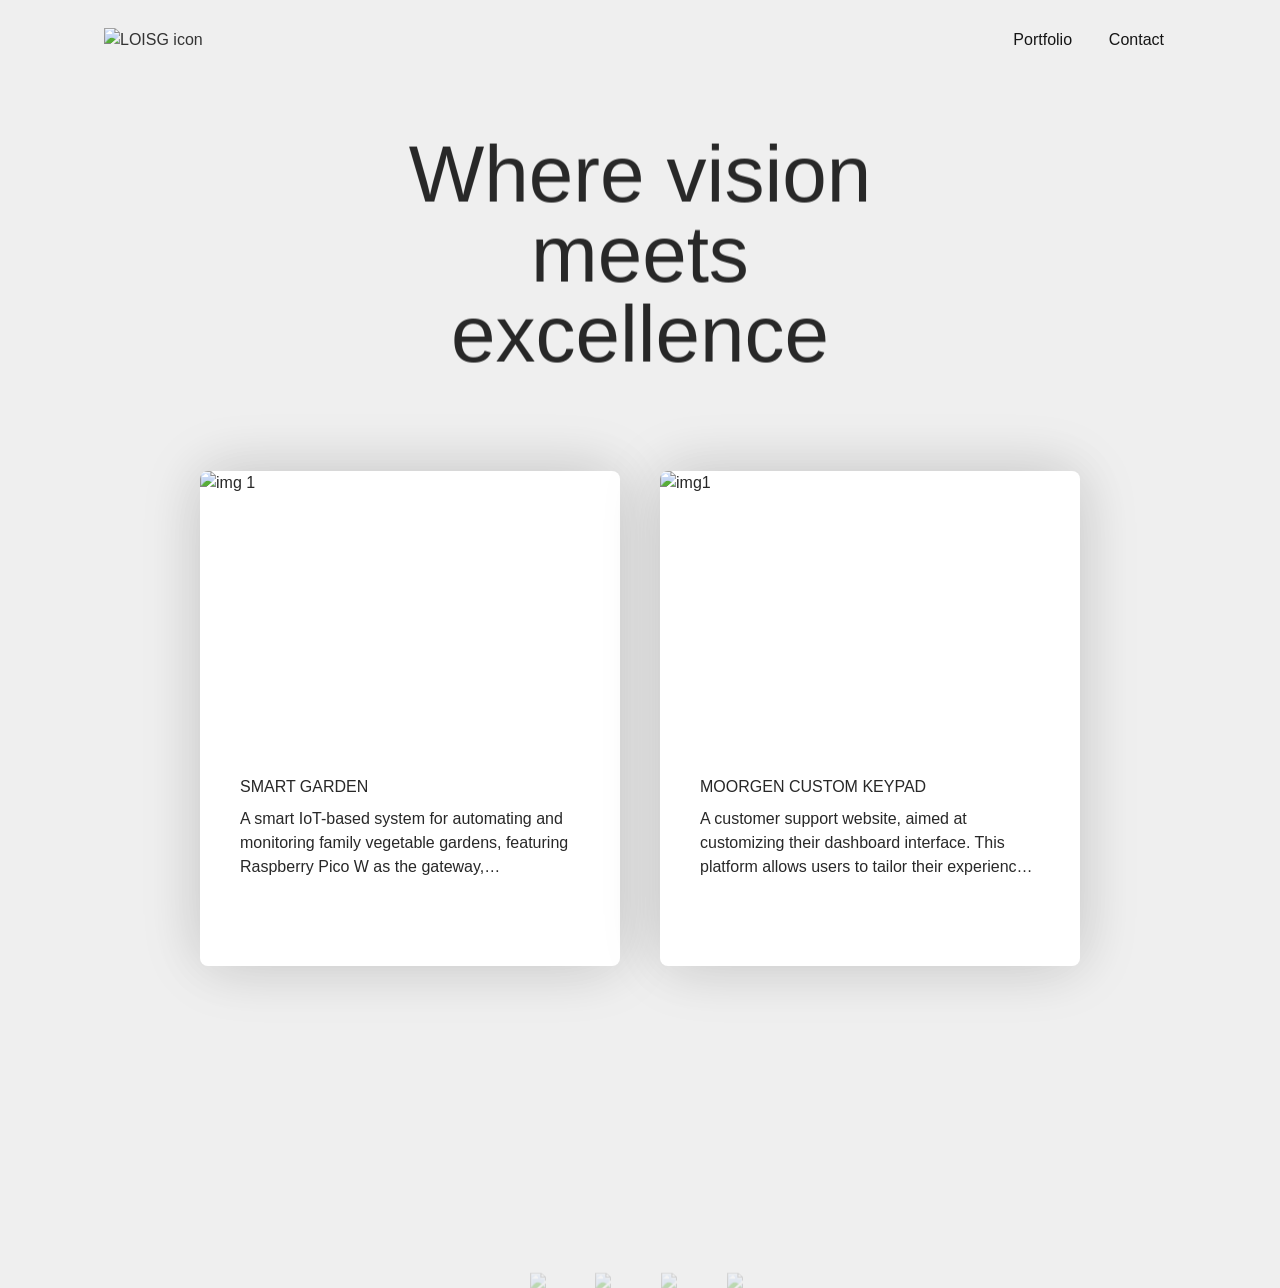
==== portfolio/index.html @ 0ff7c307 "Add files via upload" ====
<!DOCTYPE html>
<html
    data-wf-domain="loisg-passion-site.webflow.io"
    data-wf-page="6790f8ea25bfd6df474d1ed4"
    data-wf-site="6790f8ea25bfd6df474d1e7c"
    data-wf-status="1"
    lang="en"
    data-wf-locale="en"
>
    <head>
        <meta charset="utf-8" />
        <title>LOISG - Personal Portfolio Showcasing Passion for IoT</title>
        <meta
            content="Explore LOISG – a personal portfolio showcasing innovative electronics and technology projects. Discover IoT systems, automated solutions, and creative designs, fueled by passion for engineering and innovation."
            name="description"
        />
        <meta content="LOISG - Personal Portfolio Showcasing Passion for IoT" property="og:title" />
        <meta
            content="Explore LOISG – a personal portfolio showcasing innovative electronics and technology projects. Discover IoT systems, automated solutions, and creative designs, fueled by passion for engineering and innovation."
            property="og:description"
        />
        <meta
            content="https://cdn.prod.website-files.com/6790f8ea25bfd6df474d1e7c/67911009c39aebdae62a42f0_opengraph.jpg"
            property="og:image"
        />
        <meta content="LOISG - Personal Portfolio Showcasing Passion for IoT" property="twitter:title" />
        <meta
            content="Explore LOISG – a personal portfolio showcasing innovative electronics and technology projects. Discover IoT systems, automated solutions, and creative designs, fueled by passion for engineering and innovation."
            property="twitter:description"
        />
        <meta
            content="https://cdn.prod.website-files.com/6790f8ea25bfd6df474d1e7c/67911009c39aebdae62a42f0_opengraph.jpg"
            property="twitter:image"
        />
        <meta property="og:type" content="website" />
        <meta content="summary_large_image" name="twitter:card" />
        <meta content="width=device-width, initial-scale=1" name="viewport" />
        <meta content="Webflow" name="generator" />
        <link
            href="../css/style.css"
            rel="stylesheet"
            type="text/css"
        />
        <script type="text/javascript">
            !(function (o, c) {
                var n = c.documentElement,
                    t = " w-mod-"
                ;(n.className += t + "js"),
                    ("ontouchstart" in o || (o.DocumentTouch && c instanceof DocumentTouch)) &&
                        (n.className += t + "touch")
            })(window, document)
        </script>
        <link
            href="https://cdn.prod.website-files.com/6790f8ea25bfd6df474d1e7c/67911d015299837e9db771ef_Favicon-loisg-small.svg"
            rel="shortcut icon"
            type="image/x-icon"
        />
        <link
            href="https://cdn.prod.website-files.com/6790f8ea25bfd6df474d1e7c/67911cf6c8962456f4c2b087_Favicon-loisg.svg"
            rel="apple-touch-icon"
        />
    </head>
    <body>
        <div
            data-animation="default"
            data-collapse="medium"
            data-duration="400"
            data-easing="ease"
            data-easing2="ease"
            role="banner"
            class="navbar w-nav"
        >
            <div class="container container-large w-container">
                <div class="navbar-component">
                    <a href="../" data-w-id="d2669f7a-eeed-1f12-ffc7-57e119dc9d87" class="brand w-nav-brand"
                        ><img
                            loading="lazy"
                            src="https://cdn.prod.website-files.com/6790f8ea25bfd6df474d1e7c/67911008443bcf5f6f31fd9a_LoiSG.svg"
                            alt="LOISG icon"
                    /></a>
                    <div class="nav-menu-wrap">
                        <div class="right-navbar-content">
                            <a href="./" aria-current="page" class="link-block-navbar w-inline-block w--current"
                                ><div class="text-weight-medium">Portfolio</div></a
                            ><a href="../contact/" class="link-block-navbar w-inline-block"
                                ><div class="text-weight-medium">Contact</div></a
                            >
                        </div>
                        <div>
                            <div class="nav-menu-wrap">
                                <div class="menu-button w-nav-button">
                                    <img
                                        src="https://cdn.prod.website-files.com/6790f8ea25bfd6df474d1e7c/6791169849626940019168e5_menu-icon.svg"
                                        loading="lazy"
                                        alt="menu icon"
                                        class="menu-icon"
                                    />
                                </div>
                            </div>
                            <nav role="navigation" class="nav-menu w-nav-menu">
                                <a href="./" aria-current="page" class="nav-link w-inline-block w--current"
                                    ><div class="text-weight-medium">Portfolio</div></a
                                ><a href="../contact/" class="nav-link w-inline-block"
                                    ><div class="text-weight-medium">Contact</div></a
                                >
                            </nav>
                        </div>
                    </div>
                </div>
            </div>
        </div>
        <section class="hero-section">
            <div class="w-layout-blockcontainer container w-container">
                <div class="hero-works">
                    <div class="works-header"><h1 class="heading-1">Where vision meets excellence</h1></div>
                </div>
            </div>
        </section>
        <section>
            <div class="w-layout-blockcontainer container container-width-75 w-container">
                <div class="works-wrapper">
                    <div class="collection-list-wrapper">
                        <div class="collection-list">
                            <div
                                id="w-node-ef428a4c-283d-4772-73ba-819260d545af-474d1ed4"
                                data-w-id="ef428a4c-283d-4772-73ba-819260d545af"
                                class="works-card box-shadow"
                            >
                                <div class="works-link">
                                    <div class="works-image">
                                        <img
                                            src="https://cdn.prod.website-files.com/6790f8ea25bfd6df474d1e7c/6791edbec05d901840872158_img1.jpg"
                                            loading="lazy"
                                            sizes="(max-width: 479px) 77vw, (max-width: 767px) 65vw, (max-width: 991px) 32vw, 34vw"
                                            srcset="
                                                https://cdn.prod.website-files.com/6790f8ea25bfd6df474d1e7c/6791edbec05d901840872158_img1-p-500.jpg   500w,
                                                https://cdn.prod.website-files.com/6790f8ea25bfd6df474d1e7c/6791edbec05d901840872158_img1-p-800.jpg   800w,
                                                https://cdn.prod.website-files.com/6790f8ea25bfd6df474d1e7c/6791edbec05d901840872158_img1-p-1080.jpg 1080w,
                                                https://cdn.prod.website-files.com/6790f8ea25bfd6df474d1e7c/6791edbec05d901840872158_img1.jpg        1500w
                                            "
                                            alt="img 1"
                                            class="image landscape"
                                        /><a href="./project-1/" class="works-hover-follow w-inline-block"
                                            ><div class="font-move">
                                                <div class="text-weight-medium">View Project</div>
                                            </div></a
                                        >
                                    </div>
                                    <div class="work-content">
                                        <a href="./project-1/" class="text-weight-medium caps">SMART GARDEN</a>
                                        <p class="work-card-paragraph">
                                            A smart IoT-based system for automating and monitoring family vegetable
                                            gardens, featuring Raspberry Pico W as the gateway, STM32F103C8T6 (Blue
                                            Pill) as nodes, Firebase as the Server, and LoRa communication.
                                        </p>
                                    </div>
                                </div>
                            </div>
                            <div
                                id="w-node-_8b58114c-dbd7-c9ff-7e3c-8ead69ff51ed-474d1ed4"
                                data-w-id="8b58114c-dbd7-c9ff-7e3c-8ead69ff51ed"
                                class="works-card box-shadow"
                            >
                                <div class="works-link">
                                    <div class="works-image">
                                        <img
                                            src="https://cdn.prod.website-files.com/6790f8ea25bfd6df474d1e7c/67926400569a4f50128b23b2_img1.jpg"
                                            loading="lazy"
                                            sizes="(max-width: 479px) 77vw, (max-width: 767px) 65vw, (max-width: 991px) 32vw, 34vw"
                                            srcset="
                                                https://cdn.prod.website-files.com/6790f8ea25bfd6df474d1e7c/67926400569a4f50128b23b2_img1-p-500.jpg   500w,
                                                https://cdn.prod.website-files.com/6790f8ea25bfd6df474d1e7c/67926400569a4f50128b23b2_img1-p-800.jpg   800w,
                                                https://cdn.prod.website-files.com/6790f8ea25bfd6df474d1e7c/67926400569a4f50128b23b2_img1-p-1080.jpg 1080w,
                                                https://cdn.prod.website-files.com/6790f8ea25bfd6df474d1e7c/67926400569a4f50128b23b2_img1.jpg        1500w
                                            "
                                            alt="img1"
                                            class="image landscape"
                                        /><a
                                            href="https://moorgen-custom-keypad.netlify.app/"
                                            target="_blank"
                                            class="works-hover-follow w-inline-block"
                                            ><div class="font-move">
                                                <div class="text-weight-medium">View Project</div>
                                            </div></a
                                        >
                                    </div>
                                    <div class="work-content">
                                        <a
                                            href="https://moorgen-custom-keypad.netlify.app/"
                                            target="_blank"
                                            class="text-weight-medium caps"
                                            >Moorgen Custom Keypad</a
                                        >
                                        <p class="work-card-paragraph">
                                            A customer support website, aimed at customizing their dashboard interface.
                                            This platform allows users to tailor their experience to better meet their
                                            individual needs. Easy navigation and user-friendly functionality are top
                                            priorities.
                                        </p>
                                    </div>
                                </div>
                            </div>
                        </div>
                    </div>
                </div>
            </div>
        </section>
        <section class="section-footer">
            <div class="w-layout-blockcontainer container w-container">
                <div class="footer-component">
                    <div data-w-id="42b533e1-5712-434c-746d-53fe71be9b8a" style="opacity: 0" class="footer-heading">
                        <img
                            src="https://cdn.prod.website-files.com/6790f8ea25bfd6df474d1e7c/67911008443bcf5f6f31fd9a_LoiSG.svg"
                            loading="lazy"
                            alt="LOISG icon"
                        />
                    </div>
                    <div class="footer-links-component">
                        <div class="footer-social-wrapper">
                            <a
                                href="https://www.facebook.com/Nguyenthanhloisg/"
                                target="_blank"
                                class="footer-social w-inline-block"
                                ><img
                                    src="https://cdn.prod.website-files.com/6790f8ea25bfd6df474d1e7c/679223565b77d182dee3b9c1_vector1.svg"
                                    loading="lazy"
                                    alt="vector1"
                                    class="icon-links" /></a
                            ><a
                                href="https://www.youtube.com/@Nguyenthanhloisg"
                                target="_blank"
                                class="footer-social w-inline-block"
                                ><img
                                    src="https://cdn.prod.website-files.com/6790f8ea25bfd6df474d1e7c/67922355a29a5d27f6a448c2_vector2.svg"
                                    loading="lazy"
                                    alt="vector2"
                                    class="icon-links" /></a
                            ><a
                                href="https://www.linkedin.com/in/nguyenthanhloisg/"
                                target="_blank"
                                class="footer-social w-inline-block"
                                ><img
                                    src="https://cdn.prod.website-files.com/6790f8ea25bfd6df474d1e7c/67922356d6a744ac090addc0_vector4.svg"
                                    loading="lazy"
                                    alt="vector4"
                                    class="icon-links" /></a
                            ><a
                                href="https://github.com/nguyenthanhloisg"
                                target="_blank"
                                class="footer-social w-inline-block"
                                ><img
                                    src="https://cdn.prod.website-files.com/6790f8ea25bfd6df474d1e7c/67922356080cc864ffed2ece_vector3.svg"
                                    loading="lazy"
                                    alt="vector3"
                                    class="icon-links"
                            /></a>
                        </div>
                    </div>
                </div>
            </div>
        </section>
        <script
            src="../js/jquery.js"
            type="text/javascript"
        ></script>
        <script
            src="../js/loisg.js"
            type="text/javascript"
        ></script>
        <script>
            $(document).ready(function() {$(".w-webflow-badge").removeClass("w-webflow-badge").empty(); });
        </script>
    </body>
</html>
---- css/style.css ----
html {
  -webkit-text-size-adjust: 100%;
  -ms-text-size-adjust: 100%;
  font-family: sans-serif;
}

body {
  margin: 0;
}

article, aside, details, figcaption, figure, footer, header, hgroup, main, menu, nav, section, summary {
  display: block;
}

audio, canvas, progress, video {
  vertical-align: baseline;
  display: inline-block;
}

audio:not([controls]) {
  height: 0;
  display: none;
}

[hidden], template {
  display: none;
}

a {
  background-color: #0000;
}

a:active, a:hover {
  outline: 0;
}

abbr[title] {
  border-bottom: 1px dotted;
}

b, strong {
  font-weight: bold;
}

dfn {
  font-style: italic;
}

h1 {
  margin: .67em 0;
  font-size: 2em;
}

mark {
  color: #000;
  background: #ff0;
}

small {
  font-size: 80%;
}

sub, sup {
  vertical-align: baseline;
  font-size: 75%;
  line-height: 0;
  position: relative;
}

sup {
  top: -.5em;
}

sub {
  bottom: -.25em;
}

img {
  border: 0;
}

svg:not(:root) {
  overflow: hidden;
}

hr {
  box-sizing: content-box;
  height: 0;
}

pre {
  overflow: auto;
}

code, kbd, pre, samp {
  font-family: monospace;
  font-size: 1em;
}

button, input, optgroup, select, textarea {
  color: inherit;
  font: inherit;
  margin: 0;
}

button {
  overflow: visible;
}

button, select {
  text-transform: none;
}

button, html input[type="button"], input[type="reset"] {
  -webkit-appearance: button;
  cursor: pointer;
}

button[disabled], html input[disabled] {
  cursor: default;
}

button::-moz-focus-inner, input::-moz-focus-inner {
  border: 0;
  padding: 0;
}

input {
  line-height: normal;
}

input[type="checkbox"], input[type="radio"] {
  box-sizing: border-box;
  padding: 0;
}

input[type="number"]::-webkit-inner-spin-button, input[type="number"]::-webkit-outer-spin-button {
  height: auto;
}

input[type="search"] {
  -webkit-appearance: none;
}

input[type="search"]::-webkit-search-cancel-button, input[type="search"]::-webkit-search-decoration {
  -webkit-appearance: none;
}

legend {
  border: 0;
  padding: 0;
}

textarea {
  overflow: auto;
}

optgroup {
  font-weight: bold;
}

table {
  border-collapse: collapse;
  border-spacing: 0;
}

td, th {
  padding: 0;
}

@font-face {
  font-family: webflow-icons;
  src: url("[data-uri]") format("truetype");
  font-weight: normal;
  font-style: normal;
}

[class^="w-icon-"], [class*=" w-icon-"] {
  speak: none;
  font-variant: normal;
  text-transform: none;
  -webkit-font-smoothing: antialiased;
  -moz-osx-font-smoothing: grayscale;
  font-style: normal;
  font-weight: normal;
  line-height: 1;
  font-family: webflow-icons !important;
}

.w-icon-slider-right:before {
  content: "î˜€";
}

.w-icon-slider-left:before {
  content: "î˜";
}

.w-icon-nav-menu:before {
  content: "î˜‚";
}

.w-icon-arrow-down:before, .w-icon-dropdown-toggle:before {
  content: "î˜ƒ";
}

.w-icon-file-upload-remove:before {
  content: "î¤€";
}

.w-icon-file-upload-icon:before {
  content: "î¤ƒ";
}

* {
  box-sizing: border-box;
}

html {
  height: 100%;
}

body {
  color: #333;
  background-color: #fff;
  min-height: 100%;
  margin: 0;
  font-family: Arial, sans-serif;
  font-size: 14px;
  line-height: 20px;
}

img {
  vertical-align: middle;
  max-width: 100%;
  display: inline-block;
}

html.w-mod-touch * {
  background-attachment: scroll !important;
}

.w-block {
  display: block;
}

.w-inline-block {
  max-width: 100%;
  display: inline-block;
}

.w-clearfix:before, .w-clearfix:after {
  content: " ";
  grid-area: 1 / 1 / 2 / 2;
  display: table;
}

.w-clearfix:after {
  clear: both;
}

.w-hidden {
  display: none;
}

.w-button {
  color: #fff;
  line-height: inherit;
  cursor: pointer;
  background-color: #3898ec;
  border: 0;
  border-radius: 0;
  padding: 9px 15px;
  text-decoration: none;
  display: inline-block;
}

input.w-button {
  -webkit-appearance: button;
}

html[data-w-dynpage] [data-w-cloak] {
  color: #0000 !important;
}

.w-code-block {
  margin: unset;
}

pre.w-code-block code {
  all: inherit;
}

.w-optimization {
  display: contents;
}

.w-webflow-badge, .w-webflow-badge > img {
  box-sizing: unset;
  width: unset;
  height: unset;
  max-height: unset;
  max-width: unset;
  min-height: unset;
  min-width: unset;
  margin: unset;
  padding: unset;
  float: unset;
  clear: unset;
  border: unset;
  border-radius: unset;
  background: unset;
  background-image: unset;
  background-position: unset;
  background-size: unset;
  background-repeat: unset;
  background-origin: unset;
  background-clip: unset;
  background-attachment: unset;
  background-color: unset;
  box-shadow: unset;
  transform: unset;
  direction: unset;
  font-family: unset;
  font-weight: unset;
  color: unset;
  font-size: unset;
  line-height: unset;
  font-style: unset;
  font-variant: unset;
  text-align: unset;
  letter-spacing: unset;
  -webkit-text-decoration: unset;
  text-decoration: unset;
  text-indent: unset;
  text-transform: unset;
  list-style-type: unset;
  text-shadow: unset;
  vertical-align: unset;
  cursor: unset;
  white-space: unset;
  word-break: unset;
  word-spacing: unset;
  word-wrap: unset;
  transition: unset;
}

.w-webflow-badge {
  white-space: nowrap;
  cursor: pointer;
  box-shadow: 0 0 0 1px #0000001a, 0 1px 3px #0000001a;
  visibility: visible !important;
  opacity: 1 !important;
  z-index: 2147483647 !important;
  color: #aaadb0 !important;
  overflow: unset !important;
  background-color: #fff !important;
  border-radius: 3px !important;
  width: auto !important;
  height: auto !important;
  margin: 0 !important;
  padding: 6px !important;
  font-size: 12px !important;
  line-height: 14px !important;
  text-decoration: none !important;
  display: inline-block !important;
  position: fixed !important;
  inset: auto 12px 12px auto !important;
  transform: none !important;
}

.w-webflow-badge > img {
  position: unset;
  visibility: unset !important;
  opacity: 1 !important;
  vertical-align: middle !important;
  display: inline-block !important;
}

h1, h2, h3, h4, h5, h6 {
  margin-bottom: 10px;
  font-weight: bold;
}

h1 {
  margin-top: 20px;
  font-size: 38px;
  line-height: 44px;
}

h2 {
  margin-top: 20px;
  font-size: 32px;
  line-height: 36px;
}

h3 {
  margin-top: 20px;
  font-size: 24px;
  line-height: 30px;
}

h4 {
  margin-top: 10px;
  font-size: 18px;
  line-height: 24px;
}

h5 {
  margin-top: 10px;
  font-size: 14px;
  line-height: 20px;
}

h6 {
  margin-top: 10px;
  font-size: 12px;
  line-height: 18px;
}

p {
  margin-top: 0;
  margin-bottom: 10px;
}

blockquote {
  border-left: 5px solid #e2e2e2;
  margin: 0 0 10px;
  padding: 10px 20px;
  font-size: 18px;
  line-height: 22px;
}

figure {
  margin: 0 0 10px;
}

figcaption {
  text-align: center;
  margin-top: 5px;
}

ul, ol {
  margin-top: 0;
  margin-bottom: 10px;
  padding-left: 40px;
}

.w-list-unstyled {
  padding-left: 0;
  list-style: none;
}

.w-embed:before, .w-embed:after {
  content: " ";
  grid-area: 1 / 1 / 2 / 2;
  display: table;
}

.w-embed:after {
  clear: both;
}

.w-video {
  width: 100%;
  padding: 0;
  position: relative;
}

.w-video iframe, .w-video object, .w-video embed {
  border: none;
  width: 100%;
  height: 100%;
  position: absolute;
  top: 0;
  left: 0;
}

fieldset {
  border: 0;
  margin: 0;
  padding: 0;
}

button, [type="button"], [type="reset"] {
  cursor: pointer;
  -webkit-appearance: button;
  border: 0;
}

.w-form {
  margin: 0 0 15px;
}

.w-form-done {
  text-align: center;
  background-color: #ddd;
  padding: 20px;
  display: none;
}

.w-form-fail {
  background-color: #ffdede;
  margin-top: 10px;
  padding: 10px;
  display: none;
}

label {
  margin-bottom: 5px;
  font-weight: bold;
  display: block;
}

.w-input, .w-select {
  color: #333;
  vertical-align: middle;
  background-color: #fff;
  border: 1px solid #ccc;
  width: 100%;
  height: 38px;
  margin-bottom: 10px;
  padding: 8px 12px;
  font-size: 14px;
  line-height: 1.42857;
  display: block;
}

.w-input::placeholder, .w-select::placeholder {
  color: #999;
}

.w-input:focus, .w-select:focus {
  border-color: #3898ec;
  outline: 0;
}

.w-input[disabled], .w-select[disabled], .w-input[readonly], .w-select[readonly], fieldset[disabled] .w-input, fieldset[disabled] .w-select {
  cursor: not-allowed;
}

.w-input[disabled]:not(.w-input-disabled), .w-select[disabled]:not(.w-input-disabled), .w-input[readonly], .w-select[readonly], fieldset[disabled]:not(.w-input-disabled) .w-input, fieldset[disabled]:not(.w-input-disabled) .w-select {
  background-color: #eee;
}

textarea.w-input, textarea.w-select {
  height: auto;
}

.w-select {
  background-color: #f3f3f3;
}

.w-select[multiple] {
  height: auto;
}

.w-form-label {
  cursor: pointer;
  margin-bottom: 0;
  font-weight: normal;
  display: inline-block;
}

.w-radio {
  margin-bottom: 5px;
  padding-left: 20px;
  display: block;
}

.w-radio:before, .w-radio:after {
  content: " ";
  grid-area: 1 / 1 / 2 / 2;
  display: table;
}

.w-radio:after {
  clear: both;
}

.w-radio-input {
  float: left;
  margin: 3px 0 0 -20px;
  line-height: normal;
}

.w-file-upload {
  margin-bottom: 10px;
  display: block;
}

.w-file-upload-input {
  opacity: 0;
  z-index: -100;
  width: .1px;
  height: .1px;
  position: absolute;
  overflow: hidden;
}

.w-file-upload-default, .w-file-upload-uploading, .w-file-upload-success {
  color: #333;
  display: inline-block;
}

.w-file-upload-error {
  margin-top: 10px;
  display: block;
}

.w-file-upload-default.w-hidden, .w-file-upload-uploading.w-hidden, .w-file-upload-error.w-hidden, .w-file-upload-success.w-hidden {
  display: none;
}

.w-file-upload-uploading-btn {
  cursor: pointer;
  background-color: #fafafa;
  border: 1px solid #ccc;
  margin: 0;
  padding: 8px 12px;
  font-size: 14px;
  font-weight: normal;
  display: flex;
}

.w-file-upload-file {
  background-color: #fafafa;
  border: 1px solid #ccc;
  flex-grow: 1;
  justify-content: space-between;
  margin: 0;
  padding: 8px 9px 8px 11px;
  display: flex;
}

.w-file-upload-file-name {
  font-size: 14px;
  font-weight: normal;
  display: block;
}

.w-file-remove-link {
  cursor: pointer;
  width: auto;
  height: auto;
  margin-top: 3px;
  margin-left: 10px;
  padding: 3px;
  display: block;
}

.w-icon-file-upload-remove {
  margin: auto;
  font-size: 10px;
}

.w-file-upload-error-msg {
  color: #ea384c;
  padding: 2px 0;
  display: inline-block;
}

.w-file-upload-info {
  padding: 0 12px;
  line-height: 38px;
  display: inline-block;
}

.w-file-upload-label {
  cursor: pointer;
  background-color: #fafafa;
  border: 1px solid #ccc;
  margin: 0;
  padding: 8px 12px;
  font-size: 14px;
  font-weight: normal;
  display: inline-block;
}

.w-icon-file-upload-icon, .w-icon-file-upload-uploading {
  width: 20px;
  margin-right: 8px;
  display: inline-block;
}

.w-icon-file-upload-uploading {
  height: 20px;
}

.w-container {
  max-width: 940px;
  margin-left: auto;
  margin-right: auto;
}

.w-container:before, .w-container:after {
  content: " ";
  grid-area: 1 / 1 / 2 / 2;
  display: table;
}

.w-container:after {
  clear: both;
}

.w-container .w-row {
  margin-left: -10px;
  margin-right: -10px;
}

.w-row:before, .w-row:after {
  content: " ";
  grid-area: 1 / 1 / 2 / 2;
  display: table;
}

.w-row:after {
  clear: both;
}

.w-row .w-row {
  margin-left: 0;
  margin-right: 0;
}

.w-col {
  float: left;
  width: 100%;
  min-height: 1px;
  padding-left: 10px;
  padding-right: 10px;
  position: relative;
}

.w-col .w-col {
  padding-left: 0;
  padding-right: 0;
}

.w-col-1 {
  width: 8.33333%;
}

.w-col-2 {
  width: 16.6667%;
}

.w-col-3 {
  width: 25%;
}

.w-col-4 {
  width: 33.3333%;
}

.w-col-5 {
  width: 41.6667%;
}

.w-col-6 {
  width: 50%;
}

.w-col-7 {
  width: 58.3333%;
}

.w-col-8 {
  width: 66.6667%;
}

.w-col-9 {
  width: 75%;
}

.w-col-10 {
  width: 83.3333%;
}

.w-col-11 {
  width: 91.6667%;
}

.w-col-12 {
  width: 100%;
}

.w-hidden-main {
  display: none !important;
}

@media screen and (max-width: 991px) {
  .w-container {
    max-width: 728px;
  }

  .w-hidden-main {
    display: inherit !important;
  }

  .w-hidden-medium {
    display: none !important;
  }

  .w-col-medium-1 {
    width: 8.33333%;
  }

  .w-col-medium-2 {
    width: 16.6667%;
  }

  .w-col-medium-3 {
    width: 25%;
  }

  .w-col-medium-4 {
    width: 33.3333%;
  }

  .w-col-medium-5 {
    width: 41.6667%;
  }

  .w-col-medium-6 {
    width: 50%;
  }

  .w-col-medium-7 {
    width: 58.3333%;
  }

  .w-col-medium-8 {
    width: 66.6667%;
  }

  .w-col-medium-9 {
    width: 75%;
  }

  .w-col-medium-10 {
    width: 83.3333%;
  }

  .w-col-medium-11 {
    width: 91.6667%;
  }

  .w-col-medium-12 {
    width: 100%;
  }

  .w-col-stack {
    width: 100%;
    left: auto;
    right: auto;
  }
}

@media screen and (max-width: 767px) {
  .w-hidden-main, .w-hidden-medium {
    display: inherit !important;
  }

  .w-hidden-small {
    display: none !important;
  }

  .w-row, .w-container .w-row {
    margin-left: 0;
    margin-right: 0;
  }

  .w-col {
    width: 100%;
    left: auto;
    right: auto;
  }

  .w-col-small-1 {
    width: 8.33333%;
  }

  .w-col-small-2 {
    width: 16.6667%;
  }

  .w-col-small-3 {
    width: 25%;
  }

  .w-col-small-4 {
    width: 33.3333%;
  }

  .w-col-small-5 {
    width: 41.6667%;
  }

  .w-col-small-6 {
    width: 50%;
  }

  .w-col-small-7 {
    width: 58.3333%;
  }

  .w-col-small-8 {
    width: 66.6667%;
  }

  .w-col-small-9 {
    width: 75%;
  }

  .w-col-small-10 {
    width: 83.3333%;
  }

  .w-col-small-11 {
    width: 91.6667%;
  }

  .w-col-small-12 {
    width: 100%;
  }
}

@media screen and (max-width: 479px) {
  .w-container {
    max-width: none;
  }

  .w-hidden-main, .w-hidden-medium, .w-hidden-small {
    display: inherit !important;
  }

  .w-hidden-tiny {
    display: none !important;
  }

  .w-col {
    width: 100%;
  }

  .w-col-tiny-1 {
    width: 8.33333%;
  }

  .w-col-tiny-2 {
    width: 16.6667%;
  }

  .w-col-tiny-3 {
    width: 25%;
  }

  .w-col-tiny-4 {
    width: 33.3333%;
  }

  .w-col-tiny-5 {
    width: 41.6667%;
  }

  .w-col-tiny-6 {
    width: 50%;
  }

  .w-col-tiny-7 {
    width: 58.3333%;
  }

  .w-col-tiny-8 {
    width: 66.6667%;
  }

  .w-col-tiny-9 {
    width: 75%;
  }

  .w-col-tiny-10 {
    width: 83.3333%;
  }

  .w-col-tiny-11 {
    width: 91.6667%;
  }

  .w-col-tiny-12 {
    width: 100%;
  }
}

.w-widget {
  position: relative;
}

.w-widget-map {
  width: 100%;
  height: 400px;
}

.w-widget-map label {
  width: auto;
  display: inline;
}

.w-widget-map img {
  max-width: inherit;
}

.w-widget-map .gm-style-iw {
  text-align: center;
}

.w-widget-map .gm-style-iw > button {
  display: none !important;
}

.w-widget-twitter {
  overflow: hidden;
}

.w-widget-twitter-count-shim {
  vertical-align: top;
  text-align: center;
  background: #fff;
  border: 1px solid #758696;
  border-radius: 3px;
  width: 28px;
  height: 20px;
  display: inline-block;
  position: relative;
}

.w-widget-twitter-count-shim * {
  pointer-events: none;
  -webkit-user-select: none;
  user-select: none;
}

.w-widget-twitter-count-shim .w-widget-twitter-count-inner {
  text-align: center;
  color: #999;
  font-family: serif;
  font-size: 15px;
  line-height: 12px;
  position: relative;
}

.w-widget-twitter-count-shim .w-widget-twitter-count-clear {
  display: block;
  position: relative;
}

.w-widget-twitter-count-shim.w--large {
  width: 36px;
  height: 28px;
}

.w-widget-twitter-count-shim.w--large .w-widget-twitter-count-inner {
  font-size: 18px;
  line-height: 18px;
}

.w-widget-twitter-count-shim:not(.w--vertical) {
  margin-left: 5px;
  margin-right: 8px;
}

.w-widget-twitter-count-shim:not(.w--vertical).w--large {
  margin-left: 6px;
}

.w-widget-twitter-count-shim:not(.w--vertical):before, .w-widget-twitter-count-shim:not(.w--vertical):after {
  content: " ";
  pointer-events: none;
  border: solid #0000;
  width: 0;
  height: 0;
  position: absolute;
  top: 50%;
  left: 0;
}

.w-widget-twitter-count-shim:not(.w--vertical):before {
  border-width: 4px;
  border-color: #75869600 #5d6c7b #75869600 #75869600;
  margin-top: -4px;
  margin-left: -9px;
}

.w-widget-twitter-count-shim:not(.w--vertical).w--large:before {
  border-width: 5px;
  margin-top: -5px;
  margin-left: -10px;
}

.w-widget-twitter-count-shim:not(.w--vertical):after {
  border-width: 4px;
  border-color: #fff0 #fff #fff0 #fff0;
  margin-top: -4px;
  margin-left: -8px;
}

.w-widget-twitter-count-shim:not(.w--vertical).w--large:after {
  border-width: 5px;
  margin-top: -5px;
  margin-left: -9px;
}

.w-widget-twitter-count-shim.w--vertical {
  width: 61px;
  height: 33px;
  margin-bottom: 8px;
}

.w-widget-twitter-count-shim.w--vertical:before, .w-widget-twitter-count-shim.w--vertical:after {
  content: " ";
  pointer-events: none;
  border: solid #0000;
  width: 0;
  height: 0;
  position: absolute;
  top: 100%;
  left: 50%;
}

.w-widget-twitter-count-shim.w--vertical:before {
  border-width: 5px;
  border-color: #5d6c7b #75869600 #75869600;
  margin-left: -5px;
}

.w-widget-twitter-count-shim.w--vertical:after {
  border-width: 4px;
  border-color: #fff #fff0 #fff0;
  margin-left: -4px;
}

.w-widget-twitter-count-shim.w--vertical .w-widget-twitter-count-inner {
  font-size: 18px;
  line-height: 22px;
}

.w-widget-twitter-count-shim.w--vertical.w--large {
  width: 76px;
}

.w-background-video {
  color: #fff;
  height: 500px;
  position: relative;
  overflow: hidden;
}

.w-background-video > video {
  object-fit: cover;
  z-index: -100;
  background-position: 50%;
  background-size: cover;
  width: 100%;
  height: 100%;
  margin: auto;
  position: absolute;
  inset: -100%;
}

.w-background-video > video::-webkit-media-controls-start-playback-button {
  -webkit-appearance: none;
  display: none !important;
}

.w-background-video--control {
  background-color: #0000;
  padding: 0;
  position: absolute;
  bottom: 1em;
  right: 1em;
}

.w-background-video--control > [hidden] {
  display: none !important;
}

.w-slider {
  text-align: center;
  clear: both;
  -webkit-tap-highlight-color: #0000;
  tap-highlight-color: #0000;
  background: #ddd;
  height: 300px;
  position: relative;
}

.w-slider-mask {
  z-index: 1;
  white-space: nowrap;
  height: 100%;
  display: block;
  position: relative;
  left: 0;
  right: 0;
  overflow: hidden;
}

.w-slide {
  vertical-align: top;
  white-space: normal;
  text-align: left;
  width: 100%;
  height: 100%;
  display: inline-block;
  position: relative;
}

.w-slider-nav {
  z-index: 2;
  text-align: center;
  -webkit-tap-highlight-color: #0000;
  tap-highlight-color: #0000;
  height: 40px;
  margin: auto;
  padding-top: 10px;
  position: absolute;
  inset: auto 0 0;
}

.w-slider-nav.w-round > div {
  border-radius: 100%;
}

.w-slider-nav.w-num > div {
  font-size: inherit;
  line-height: inherit;
  width: auto;
  height: auto;
  padding: .2em .5em;
}

.w-slider-nav.w-shadow > div {
  box-shadow: 0 0 3px #3336;
}

.w-slider-nav-invert {
  color: #fff;
}

.w-slider-nav-invert > div {
  background-color: #2226;
}

.w-slider-nav-invert > div.w-active {
  background-color: #222;
}

.w-slider-dot {
  cursor: pointer;
  background-color: #fff6;
  width: 1em;
  height: 1em;
  margin: 0 3px .5em;
  transition: background-color .1s, color .1s;
  display: inline-block;
  position: relative;
}

.w-slider-dot.w-active {
  background-color: #fff;
}

.w-slider-dot:focus {
  outline: none;
  box-shadow: 0 0 0 2px #fff;
}

.w-slider-dot:focus.w-active {
  box-shadow: none;
}

.w-slider-arrow-left, .w-slider-arrow-right {
  cursor: pointer;
  color: #fff;
  -webkit-tap-highlight-color: #0000;
  tap-highlight-color: #0000;
  -webkit-user-select: none;
  user-select: none;
  width: 80px;
  margin: auto;
  font-size: 40px;
  position: absolute;
  inset: 0;
  overflow: hidden;
}

.w-slider-arrow-left [class^="w-icon-"], .w-slider-arrow-right [class^="w-icon-"], .w-slider-arrow-left [class*=" w-icon-"], .w-slider-arrow-right [class*=" w-icon-"] {
  position: absolute;
}

.w-slider-arrow-left:focus, .w-slider-arrow-right:focus {
  outline: 0;
}

.w-slider-arrow-left {
  z-index: 3;
  right: auto;
}

.w-slider-arrow-right {
  z-index: 4;
  left: auto;
}

.w-icon-slider-left, .w-icon-slider-right {
  width: 1em;
  height: 1em;
  margin: auto;
  inset: 0;
}

.w-slider-aria-label {
  clip: rect(0 0 0 0);
  border: 0;
  width: 1px;
  height: 1px;
  margin: -1px;
  padding: 0;
  position: absolute;
  overflow: hidden;
}

.w-slider-force-show {
  display: block !important;
}

.w-dropdown {
  text-align: left;
  z-index: 900;
  margin-left: auto;
  margin-right: auto;
  display: inline-block;
  position: relative;
}

.w-dropdown-btn, .w-dropdown-toggle, .w-dropdown-link {
  vertical-align: top;
  color: #222;
  text-align: left;
  white-space: nowrap;
  margin-left: auto;
  margin-right: auto;
  padding: 20px;
  text-decoration: none;
  position: relative;
}

.w-dropdown-toggle {
  -webkit-user-select: none;
  user-select: none;
  cursor: pointer;
  padding-right: 40px;
  display: inline-block;
}

.w-dropdown-toggle:focus {
  outline: 0;
}

.w-icon-dropdown-toggle {
  width: 1em;
  height: 1em;
  margin: auto 20px auto auto;
  position: absolute;
  top: 0;
  bottom: 0;
  right: 0;
}

.w-dropdown-list {
  background: #ddd;
  min-width: 100%;
  display: none;
  position: absolute;
}

.w-dropdown-list.w--open {
  display: block;
}

.w-dropdown-link {
  color: #222;
  padding: 10px 20px;
  display: block;
}

.w-dropdown-link.w--current {
  color: #0082f3;
}

.w-dropdown-link:focus {
  outline: 0;
}

@media screen and (max-width: 767px) {
  .w-nav-brand {
    padding-left: 10px;
  }
}

.w-lightbox-backdrop {
  cursor: auto;
  letter-spacing: normal;
  text-indent: 0;
  text-shadow: none;
  text-transform: none;
  visibility: visible;
  white-space: normal;
  word-break: normal;
  word-spacing: normal;
  word-wrap: normal;
  color: #fff;
  text-align: center;
  z-index: 2000;
  opacity: 0;
  -webkit-user-select: none;
  -moz-user-select: none;
  -webkit-tap-highlight-color: transparent;
  background: #000000e6;
  outline: 0;
  font-family: Helvetica Neue, Helvetica, Ubuntu, Segoe UI, Verdana, sans-serif;
  font-size: 17px;
  font-style: normal;
  font-weight: 300;
  line-height: 1.2;
  list-style: disc;
  position: fixed;
  inset: 0;
  -webkit-transform: translate(0);
}

.w-lightbox-backdrop, .w-lightbox-container {
  -webkit-overflow-scrolling: touch;
  height: 100%;
  overflow: auto;
}

.w-lightbox-content {
  height: 100vh;
  position: relative;
  overflow: hidden;
}

.w-lightbox-view {
  opacity: 0;
  width: 100vw;
  height: 100vh;
  position: absolute;
}

.w-lightbox-view:before {
  content: "";
  height: 100vh;
}

.w-lightbox-group, .w-lightbox-group .w-lightbox-view, .w-lightbox-group .w-lightbox-view:before {
  height: 86vh;
}

.w-lightbox-frame, .w-lightbox-view:before {
  vertical-align: middle;
  display: inline-block;
}

.w-lightbox-figure {
  margin: 0;
  position: relative;
}

.w-lightbox-group .w-lightbox-figure {
  cursor: pointer;
}

.w-lightbox-img {
  width: auto;
  max-width: none;
  height: auto;
}

.w-lightbox-image {
  float: none;
  max-width: 100vw;
  max-height: 100vh;
  display: block;
}

.w-lightbox-group .w-lightbox-image {
  max-height: 86vh;
}

.w-lightbox-caption {
  text-align: left;
  text-overflow: ellipsis;
  white-space: nowrap;
  background: #0006;
  padding: .5em 1em;
  position: absolute;
  bottom: 0;
  left: 0;
  right: 0;
  overflow: hidden;
}

.w-lightbox-embed {
  width: 100%;
  height: 100%;
  position: absolute;
  inset: 0;
}

.w-lightbox-control {
  cursor: pointer;
  background-position: center;
  background-repeat: no-repeat;
  background-size: 24px;
  width: 4em;
  transition: all .3s;
  position: absolute;
  top: 0;
}

.w-lightbox-left {
  background-image: url("[data-uri]");
  display: none;
  bottom: 0;
  left: 0;
}

.w-lightbox-right {
  background-image: url("[data-uri]");
  display: none;
  bottom: 0;
  right: 0;
}

.w-lightbox-close {
  background-image: url("[data-uri]");
  background-size: 18px;
  height: 2.6em;
  right: 0;
}

.w-lightbox-strip {
  white-space: nowrap;
  padding: 0 1vh;
  line-height: 0;
  position: absolute;
  bottom: 0;
  left: 0;
  right: 0;
  overflow: auto hidden;
}

.w-lightbox-item {
  box-sizing: content-box;
  cursor: pointer;
  width: 10vh;
  padding: 2vh 1vh;
  display: inline-block;
  -webkit-transform: translate3d(0, 0, 0);
}

.w-lightbox-active {
  opacity: .3;
}

.w-lightbox-thumbnail {
  background: #222;
  height: 10vh;
  position: relative;
  overflow: hidden;
}

.w-lightbox-thumbnail-image {
  position: absolute;
  top: 0;
  left: 0;
}

.w-lightbox-thumbnail .w-lightbox-tall {
  width: 100%;
  top: 50%;
  transform: translate(0, -50%);
}

.w-lightbox-thumbnail .w-lightbox-wide {
  height: 100%;
  left: 50%;
  transform: translate(-50%);
}

.w-lightbox-spinner {
  box-sizing: border-box;
  border: 5px solid #0006;
  border-radius: 50%;
  width: 40px;
  height: 40px;
  margin-top: -20px;
  margin-left: -20px;
  animation: .8s linear infinite spin;
  position: absolute;
  top: 50%;
  left: 50%;
}

.w-lightbox-spinner:after {
  content: "";
  border: 3px solid #0000;
  border-bottom-color: #fff;
  border-radius: 50%;
  position: absolute;
  inset: -4px;
}

.w-lightbox-hide {
  display: none;
}

.w-lightbox-noscroll {
  overflow: hidden;
}

@media (min-width: 768px) {
  .w-lightbox-content {
    height: 96vh;
    margin-top: 2vh;
  }

  .w-lightbox-view, .w-lightbox-view:before {
    height: 96vh;
  }

  .w-lightbox-group, .w-lightbox-group .w-lightbox-view, .w-lightbox-group .w-lightbox-view:before {
    height: 84vh;
  }

  .w-lightbox-image {
    max-width: 96vw;
    max-height: 96vh;
  }

  .w-lightbox-group .w-lightbox-image {
    max-width: 82.3vw;
    max-height: 84vh;
  }

  .w-lightbox-left, .w-lightbox-right {
    opacity: .5;
    display: block;
  }

  .w-lightbox-close {
    opacity: .8;
  }

  .w-lightbox-control:hover {
    opacity: 1;
  }
}

.w-lightbox-inactive, .w-lightbox-inactive:hover {
  opacity: 0;
}

.w-richtext:before, .w-richtext:after {
  content: " ";
  grid-area: 1 / 1 / 2 / 2;
  display: table;
}

.w-richtext:after {
  clear: both;
}

.w-richtext[contenteditable="true"]:before, .w-richtext[contenteditable="true"]:after {
  white-space: initial;
}

.w-richtext ol, .w-richtext ul {
  overflow: hidden;
}

.w-richtext .w-richtext-figure-selected.w-richtext-figure-type-video div:after, .w-richtext .w-richtext-figure-selected[data-rt-type="video"] div:after, .w-richtext .w-richtext-figure-selected.w-richtext-figure-type-image div, .w-richtext .w-richtext-figure-selected[data-rt-type="image"] div {
  outline: 2px solid #2895f7;
}

.w-richtext figure.w-richtext-figure-type-video > div:after, .w-richtext figure[data-rt-type="video"] > div:after {
  content: "";
  display: none;
  position: absolute;
  inset: 0;
}

.w-richtext figure {
  max-width: 60%;
  position: relative;
}

.w-richtext figure > div:before {
  cursor: default !important;
}

.w-richtext figure img {
  width: 100%;
}

.w-richtext figure figcaption.w-richtext-figcaption-placeholder {
  opacity: .6;
}

.w-richtext figure div {
  color: #0000;
  font-size: 0;
}

.w-richtext figure.w-richtext-figure-type-image, .w-richtext figure[data-rt-type="image"] {
  display: table;
}

.w-richtext figure.w-richtext-figure-type-image > div, .w-richtext figure[data-rt-type="image"] > div {
  display: inline-block;
}

.w-richtext figure.w-richtext-figure-type-image > figcaption, .w-richtext figure[data-rt-type="image"] > figcaption {
  caption-side: bottom;
  display: table-caption;
}

.w-richtext figure.w-richtext-figure-type-video, .w-richtext figure[data-rt-type="video"] {
  width: 60%;
  height: 0;
}

.w-richtext figure.w-richtext-figure-type-video iframe, .w-richtext figure[data-rt-type="video"] iframe {
  width: 100%;
  height: 100%;
  position: absolute;
  top: 0;
  left: 0;
}

.w-richtext figure.w-richtext-figure-type-video > div, .w-richtext figure[data-rt-type="video"] > div {
  width: 100%;
}

.w-richtext figure.w-richtext-align-center {
  clear: both;
  margin-left: auto;
  margin-right: auto;
}

.w-richtext figure.w-richtext-align-center.w-richtext-figure-type-image > div, .w-richtext figure.w-richtext-align-center[data-rt-type="image"] > div {
  max-width: 100%;
}

.w-richtext figure.w-richtext-align-normal {
  clear: both;
}

.w-richtext figure.w-richtext-align-fullwidth {
  text-align: center;
  clear: both;
  width: 100%;
  max-width: 100%;
  margin-left: auto;
  margin-right: auto;
  display: block;
}

.w-richtext figure.w-richtext-align-fullwidth > div {
  padding-bottom: inherit;
  display: inline-block;
}

.w-richtext figure.w-richtext-align-fullwidth > figcaption {
  display: block;
}

.w-richtext figure.w-richtext-align-floatleft {
  float: left;
  clear: none;
  margin-right: 15px;
}

.w-richtext figure.w-richtext-align-floatright {
  float: right;
  clear: none;
  margin-left: 15px;
}

.w-nav {
  z-index: 1000;
  background: #ddd;
  position: relative;
}

.w-nav:before, .w-nav:after {
  content: " ";
  grid-area: 1 / 1 / 2 / 2;
  display: table;
}

.w-nav:after {
  clear: both;
}

.w-nav-brand {
  float: left;
  color: #333;
  text-decoration: none;
  position: relative;
}

.w-nav-link {
  vertical-align: top;
  color: #222;
  text-align: left;
  margin-left: auto;
  margin-right: auto;
  padding: 20px;
  text-decoration: none;
  display: inline-block;
  position: relative;
}

.w-nav-link.w--current {
  color: #0082f3;
}

.w-nav-menu {
  float: right;
  position: relative;
}

[data-nav-menu-open] {
  text-align: center;
  background: #c8c8c8;
  min-width: 200px;
  position: absolute;
  top: 100%;
  left: 0;
  right: 0;
  overflow: visible;
  display: block !important;
}

.w--nav-link-open {
  display: block;
  position: relative;
}

.w-nav-overlay {
  width: 100%;
  display: none;
  position: absolute;
  top: 100%;
  left: 0;
  right: 0;
  overflow: hidden;
}

.w-nav-overlay [data-nav-menu-open] {
  top: 0;
}

.w-nav[data-animation="over-left"] .w-nav-overlay {
  width: auto;
}

.w-nav[data-animation="over-left"] .w-nav-overlay, .w-nav[data-animation="over-left"] [data-nav-menu-open] {
  z-index: 1;
  top: 0;
  right: auto;
}

.w-nav[data-animation="over-right"] .w-nav-overlay {
  width: auto;
}

.w-nav[data-animation="over-right"] .w-nav-overlay, .w-nav[data-animation="over-right"] [data-nav-menu-open] {
  z-index: 1;
  top: 0;
  left: auto;
}

.w-nav-button {
  float: right;
  cursor: pointer;
  -webkit-tap-highlight-color: #0000;
  tap-highlight-color: #0000;
  -webkit-user-select: none;
  user-select: none;
  padding: 18px;
  /* font-size: 24px; */
  display: none;
  position: relative;
}

.w-nav-button:focus {
  outline: 0;
}

.w-nav-button.w--open {
  color: #fff;
  background-color: #c8c8c8;
}

.w-nav[data-collapse="all"] .w-nav-menu {
  display: none;
}

.w-nav[data-collapse="all"] .w-nav-button, .w--nav-dropdown-open, .w--nav-dropdown-toggle-open {
  display: block;
}

.w--nav-dropdown-list-open {
  position: static;
}

@media screen and (max-width: 991px) {
  .w-nav[data-collapse="medium"] .w-nav-menu {
    display: none;
  }

  .w-nav[data-collapse="medium"] .w-nav-button {
    display: block;
  }
}

@media screen and (max-width: 767px) {
  .w-nav[data-collapse="small"] .w-nav-menu {
    display: none;
  }

  .w-nav[data-collapse="small"] .w-nav-button {
    display: block;
  }

  .w-nav-brand {
    padding-left: 10px;
  }
}

@media screen and (max-width: 479px) {
  .w-nav[data-collapse="tiny"] .w-nav-menu {
    display: none;
  }

  .w-nav[data-collapse="tiny"] .w-nav-button {
    display: block;
  }
}

.w-tabs {
  position: relative;
}

.w-tabs:before, .w-tabs:after {
  content: " ";
  grid-area: 1 / 1 / 2 / 2;
  display: table;
}

.w-tabs:after {
  clear: both;
}

.w-tab-menu {
  position: relative;
}

.w-tab-link {
  vertical-align: top;
  text-align: left;
  cursor: pointer;
  color: #222;
  background-color: #ddd;
  padding: 9px 30px;
  text-decoration: none;
  display: inline-block;
  position: relative;
}

.w-tab-link.w--current {
  background-color: #c8c8c8;
}

.w-tab-link:focus {
  outline: 0;
}

.w-tab-content {
  display: block;
  position: relative;
  overflow: hidden;
}

.w-tab-pane {
  display: none;
  position: relative;
}

.w--tab-active {
  display: block;
}

@media screen and (max-width: 479px) {
  .w-tab-link {
    display: block;
  }
}

.w-ix-emptyfix:after {
  content: "";
}

@keyframes spin {
  0% {
    transform: rotate(0);
  }

  100% {
    transform: rotate(360deg);
  }
}

.w-dyn-empty {
  background-color: #ddd;
  padding: 10px;
}

.w-dyn-hide, .w-dyn-bind-empty, .w-condition-invisible {
  display: none !important;
}

.wf-layout-layout {
  display: grid;
}

.w-code-component > * {
  width: 100%;
  height: 100%;
  position: absolute;
  top: 0;
  left: 0;
}

:root {
  --color--background: #efefef;
  --font--satoshi: Satoshi, sans-serif;
  --color--font: #282828;
  --text-size--regular: 1rem;
  --heading--h1: 5rem;
  --heading--h2: 3.5rem;
  --heading--h3: 1.5rem;
  --heading--h4: 1.375rem;
  --heading--h5: 1.25rem;
  --heading--h6: 1.125rem;
  --text-size--medium: 1.125rem;
  --text-size--display: 7rem;
  --color--button: #282828;
  --color--primary: #516cf7;
  --text-size--small: .875rem;
  --color--card: white;
  --text-size--large: 1.5rem;
  --text-size--huge: 3.5rem;
  --font--satoshi-variable: Arial, "Helvetica Neue", Helvetica, sans-serif;
  --border--radius: .2rem;
}

.w-layout-blockcontainer {
  max-width: 940px;
  margin-left: auto;
  margin-right: auto;
  display: block;
}

@media screen and (max-width: 991px) {
  .w-layout-blockcontainer {
    max-width: 728px;
  }
}

@media screen and (max-width: 767px) {
  .w-layout-blockcontainer {
    max-width: none;
  }
}

body {
  background-color: var(--color--background);
  font-family: var(--font--satoshi);
  color: var(--color--font);
  font-size: var(--text-size--regular);
  cursor: default;
  line-height: 1.5;
  text-decoration: none;
}

h1 {
  font-size: var(--heading--h1);
  margin-top: 0;
  margin-bottom: 0;
  font-weight: 400;
  line-height: 1;
}

h2 {
  font-size: var(--heading--h2);
  margin-top: 0;
  margin-bottom: 0;
  font-weight: 400;
  line-height: 1.3;
}

h3 {
  font-size: var(--heading--h3);
  margin-top: 0;
  margin-bottom: 0;
  font-weight: 400;
  line-height: 1.5;
}

h4 {
  font-size: var(--heading--h4);
  margin-top: 0;
  margin-bottom: 0;
  font-weight: 400;
  line-height: 1.5;
}

h5 {
  font-size: var(--heading--h5);
  margin-top: 0;
  margin-bottom: 0;
  font-weight: 400;
  line-height: 1.5;
}

h6 {
  font-size: var(--heading--h6);
  margin-top: 0;
  margin-bottom: 0;
  font-weight: 400;
  line-height: 1.5;
}

p {
  font-size: var(--text-size--regular);
  margin-bottom: 0;
}

a {
  color: var(--color--font);
  font-size: var(--text-size--regular);
  text-decoration: none;
}

ul {
  margin-top: 0;
  margin-bottom: 10px;
  padding-left: 40px;
}

li {
  font-size: var(--text-size--regular);
  font-weight: 400;
}

img {
  object-fit: cover;
  max-width: 100%;
  display: inline-block;
}

blockquote {
  font-size: var(--text-size--medium);
  border-left: 5px solid #e2e2e2;
  margin-bottom: 0;
  padding: 10px 20px;
  line-height: 1.1;
}

.container {
  width: 100%;
  max-width: 110rem;
  margin-left: auto;
  margin-right: auto;
  padding-left: 2.5rem;
  padding-right: 2.5rem;
}

.container.container-small {
  max-width: 80rem;
}

.container.container-large {
  width: 90vw;
  max-width: none;
}

.container.container-width-75 {
  width: 75%;
}

.container.container-width-60 {
  width: 60%;
}

.heading-1 {
  font-size: var(--heading--h1);
  font-weight: 400;
  line-height: 1;
}

.rich-text p {
  font-size: var(--text-size--regular);
  margin-bottom: 0;
}

.rich-text h1, .rich-text h2 {
  margin-top: 0;
  margin-bottom: 1rem;
  font-weight: 500;
}

.rich-text li {
  font-size: var(--text-size--regular);
}

.rich-text h3 {
  font-size: var(--heading--h3);
  margin-bottom: 1rem;
  font-weight: 500;
}

.rich-text h4, .rich-text h5 {
  margin-bottom: 1rem;
  font-weight: 500;
}

.rich-text blockquote {
  margin-bottom: 1rem;
}

.rich-text h6 {
  margin-bottom: 1rem;
  font-weight: 500;
}

.rich-text.rich-text-size {
  text-align: center;
  max-width: 60ch;
}

.text-weight-medium {
  font-weight: 500;
}

.text-size-medium {
  font-size: var(--text-size--medium);
  line-height: 1.1;
}

.text-size-display {
  font-size: var(--text-size--display);
  font-weight: 300;
  line-height: 1;
}

.button-primary {
  grid-row-gap: .25rem;
  background-color: var(--color--button);
  color: var(--color--background);
  font-size: var(--text-size--medium);
  text-transform: uppercase;
  cursor: pointer;
  border-radius: .2rem;
  flex-direction: column;
  padding: .8rem 2.5rem;
  text-decoration: none;
  transition: all .3s cubic-bezier(.455, .03, .515, .955);
  display: flex;
  position: relative;
  overflow: hidden;
}

.button-primary:hover {
  background-color: var(--color--primary);
}

.text-size-small {
  font-size: var(--text-size--small);
  line-height: 1.5;
}

.heading-2 {
  font-size: var(--heading--h2);
  font-weight: 500;
  line-height: 1;
}

.heading-2.heading2-margin-bottom {
  margin-bottom: 2.5rem;
}

.hero-wrapper {
  flex-flow: column;
  justify-content: space-between;
  align-items: center;
  width: 100%;
  height: 100vh;
  padding-top: 15vh;
  padding-bottom: 4rem;
  display: flex;
  position: relative;
}

.hero-header {
  z-index: 3;
  grid-column-gap: 1rem;
  grid-row-gap: 1rem;
  text-align: center;
  flex-flow: column;
  align-items: center;
  display: flex;
  position: relative;
}

.tag-wrapper {
  grid-column-gap: .6875rem;
  grid-row-gap: .6875rem;
  justify-content: center;
  align-items: center;
  display: flex;
}

.elipse {
  background-color: var(--color--primary);
  border-radius: 50%;
  width: .4rem;
  height: .4rem;
}

.caps {
  text-transform: uppercase;
}

.heading {
  max-width: 80ch;
}

.heading.smaller {
  max-width: 60ch;
}

.hero-component {
  flex-flow: column;
  align-items: center;
  width: 100%;
  display: flex;
}

.hero-big-text {
  white-space: nowrap;
  align-items: center;
  width: 100%;
  display: flex;
  overflow: hidden;
}

.hero-content {
  justify-content: space-between;
  width: 100%;
  padding-left: 4rem;
  padding-right: 4rem;
  display: flex;
}

.hero-left-content {
  text-align: left;
  max-width: 30ch;
}

.big-elipse {
  background-color: var(--color--primary);
  border-radius: 50%;
  width: 1rem;
  height: 1rem;
}

.hero-marquee {
  grid-column-gap: 4rem;
  grid-row-gap: 4rem;
  align-items: center;
  padding-right: 4rem;
  display: flex;
}

.button-line-wrap {
  background-color: #1515151a;
  flex-direction: column;
  align-items: flex-start;
  width: 100%;
  height: 1px;
  margin-top: 3px;
  display: flex;
}

.button-line-animation {
  background-color: #151515;
  width: 0%;
  height: 1px;
}

.hero-grid {
  z-index: 0;
  pointer-events: none;
  width: 74vw;
  max-width: 80rem;
  margin-top: -4vw;
  position: absolute;
}

.hero-interaction-wrapper {
  z-index: 2;
  pointer-events: none;
  cursor: none;
  justify-content: center;
  align-items: flex-end;
  width: 100%;
  height: 100%;
  padding-bottom: 4vh;
  display: flex;
  position: absolute;
  inset: 0%;
}

.text-images-wrapper {
  grid-column-gap: 8rem;
  grid-row-gap: 8rem;
  text-align: center;
  flex-flow: column;
  justify-content: center;
  align-items: center;
  width: 100%;
  margin-top: 0;
  display: flex;
}

.text-images {
  max-width: 112ch;
}

.big-numbers {
  font-size: 5.3vw;
  font-weight: 400;
  line-height: 1;
}

.big-numbers-card {
  grid-column-gap: .3125rem;
  grid-row-gap: .3125rem;
  flex-flow: column;
  justify-content: flex-start;
  align-items: flex-start;
  display: flex;
}

.big-numbers-wrapper {
  grid-column-gap: 10.5rem;
  grid-row-gap: 10.5rem;
  grid-template-rows: auto;
  grid-template-columns: 1fr 1fr 1fr;
  justify-content: center;
  place-items: center;
  display: flex;
}

.span {
  text-align: left;
  white-space: nowrap;
  vertical-align: bottom;
  object-fit: cover;
  background-image: url("https://cdn.prod.website-files.com/6790f8ea25bfd6df474d1e7c/6790f8ea25bfd6df474d1eed_Placeholder.svg");
  background-position: 50%;
  background-repeat: no-repeat;
  background-size: 3.75rem 3.75rem;
  border: 2px solid #0000;
  border-radius: 4.75rem;
  width: 6.5rem;
  height: 4rem;
  font-size: .875rem;
  line-height: 7.5;
  text-decoration: none;
  display: inline-block;
  position: relative;
}

.span.three {
  pointer-events: none;
  cursor: default;
  background-image: url("https://cdn.prod.website-files.com/6790f8ea25bfd6df474d1e7c/6790f8ea25bfd6df474d1eef_Text%20Images%2003.jpg");
  background-size: cover;
  border-radius: 5rem;
}

.span.one {
  pointer-events: none;
  white-space: nowrap;
  cursor: default;
  background-image: url("https://cdn.prod.website-files.com/6790f8ea25bfd6df474d1e7c/6790f8ea25bfd6df474d1ef0_Text%20Images%2001.jpg");
  background-position: 50%;
  background-size: cover;
  border-radius: 5rem;
}

.span.two {
  pointer-events: none;
  cursor: default;
  background-image: url("https://cdn.prod.website-files.com/6790f8ea25bfd6df474d1e7c/6790f8ea25bfd6df474d1eee_Text%20Images%2002.jpg");
  background-size: cover;
  border-radius: 5rem;
}

.grid {
  grid-column-gap: 2rem;
  grid-row-gap: 5.875rem;
  grid-template-rows: auto;
  grid-template-columns: 1fr 1fr 1fr;
  grid-auto-columns: 1fr;
  place-items: center;
  display: grid;
}

.card {
  grid-column-gap: 4rem;
  grid-row-gap: 4rem;
  background-color: var(--color--card);
  text-align: left;
  flex-flow: column;
  justify-content: space-between;
  align-items: stretch;
  height: 100%;
  padding: 4rem 3.5rem 4.3rem;
  display: flex;
}

.top-content {
  grid-column-gap: 1.5rem;
  grid-row-gap: 1.5rem;
  flex-flow: column;
  align-items: flex-start;
  max-width: 29ch;
  display: flex;
}

.big-text {
  font-size: 10.5rem;
  line-height: 1;
}

.section {
  margin-top: 12rem;
}

.number {
  opacity: .2;
}

.button-hero {
  color: var(--color--font);
  border-radius: .25rem;
}

.logos-component {
  grid-column-gap: 4rem;
  grid-row-gap: 4rem;
  flex-flow: column;
  align-items: center;
  display: flex;
}

.logos-grid {
  grid-column-gap: 5rem;
  grid-row-gap: 6rem;
  grid-template-rows: auto auto;
  grid-template-columns: auto auto auto auto auto;
  grid-auto-columns: 1fr;
  place-items: center stretch;
  display: grid;
}

.logos {
  justify-content: center;
  align-items: center;
  height: 2.6rem;
  display: flex;
}

.section-logos {
  margin-top: 12rem;
}

.big-gap {
  grid-column-gap: 12rem;
  grid-row-gap: 12rem;
  flex-flow: column;
  display: flex;
}

.big-gap.gap-4-rem {
  grid-column-gap: 3rem;
  grid-row-gap: 3rem;
}

.testimonial-wrapper {
  grid-column-gap: 4.9rem;
  grid-row-gap: 4.9rem;
  flex-flow: column;
  align-items: center;
  display: flex;
}

.header {
  grid-column-gap: 1.5rem;
  grid-row-gap: 1.5rem;
  text-align: center;
  flex-flow: column;
  align-items: center;
  max-width: 55ch;
  display: flex;
}

.max-width-45ch {
  max-width: 45ch;
}

.testimonial-text {
  grid-column-gap: 4.5rem;
  grid-row-gap: 4.5rem;
  flex-flow: column;
  justify-content: space-between;
  margin-top: 1.4rem;
  margin-bottom: 1.5rem;
  display: flex;
}

.testimonial-image {
  border-radius: .5rem;
  height: 20rem;
  max-height: 20rem;
  overflow: hidden;
}

.name {
  grid-column-gap: .3rem;
  grid-row-gap: .3rem;
  flex-flow: column;
  display: flex;
}

.icon {
  object-fit: contain;
}

.display-none {
  display: none;
}

.clip {
  border-radius: .5rem;
  overflow: hidden;
}

.opacity-50 {
  opacity: .5;
}

.testimonial-info {
  justify-content: space-between;
  align-items: center;
  display: flex;
}

.testimonial-slider-content {
  grid-column-gap: 2rem;
  grid-row-gap: 2rem;
  flex-flow: row;
  justify-content: flex-start;
  align-items: stretch;
  height: auto;
  padding: 1.5rem 2.8rem 1.5rem 1.5rem;
  display: flex;
}

.card-testimonial {
  background-color: var(--color--card);
  border-radius: 1rem;
  width: 55rem;
  max-width: 55rem;
  box-shadow: 0 4px 8px #0000000d, 0 15px 15px #0000000a, 0 33px 20px #00000008, 0 59px 24px #00000003, 0 92px 26px #0000;
}

.quote {
  max-width: 50ch;
  margin-right: .4rem;
}

.testimonial-slider {
  background-color: #0000;
  justify-content: center;
  align-items: flex-start;
  width: 100%;
  max-width: 80rem;
  height: auto;
  margin-left: auto;
  margin-right: auto;
  display: flex;
}

.image {
  width: 100%;
  height: 100%;
}

.image.landscape {
  aspect-ratio: 3 / 2;
}

.image.univisium {
  aspect-ratio: 2;
}

.image.padding-img-1rem {
  padding-left: 1rem;
  padding-right: 1rem;
}

.text-size-large {
  font-size: var(--text-size--large);
}

.text-size-large.height-1-15 {
  line-height: 1.15;
}

.slider-arrow-right {
  border: 1px solid #ddd;
  border-radius: 100%;
  order: 1;
  justify-content: center;
  align-items: center;
  width: 3rem;
  height: 3rem;
  padding: 1rem .5rem;
  transition: all .2s;
  display: flex;
}

.slider-arrow-right:hover {
  background-color: var(--color--primary);
}

.text-size-regular {
  font-size: var(--text-size--regular);
  line-height: 1.5;
}

.text-size-regular.height-1-15 {
  line-height: 1.15;
}

.slider-arrow-left {
  border: 1px solid #ddd;
  border-radius: 100%;
  order: -1;
  justify-content: center;
  align-items: center;
  width: 3rem;
  height: 3rem;
  padding: 1rem .5rem;
  transition: all .2s;
  display: flex;
}

.slider-arrow-left:hover {
  background-color: var(--color--primary);
}

.slider-star {
  grid-column-gap: .1rem;
  grid-row-gap: .1rem;
  justify-content: flex-end;
  display: flex;
}

.footer-component {
  grid-column-gap: 3rem;
  grid-row-gap: 3rem;
  flex-flow: column;
  justify-content: center;
  align-items: center;
  display: flex;
}

.credits-wrapper {
  grid-column-gap: 1rem;
  grid-row-gap: 1rem;
  justify-content: flex-start;
  align-items: center;
  display: flex;
}

.footer-links {
  grid-column-gap: 1.1rem;
  grid-row-gap: 1.1rem;
  align-items: center;
  display: flex;
}

.footer-links-wrapper {
  grid-column-gap: 1rem;
  grid-row-gap: 1rem;
  flex-flow: column;
  justify-content: flex-start;
  align-items: center;
  display: flex;
}

.footer-heading {
  justify-content: flex-start;
  align-items: flex-start;
  display: flex;
  position: relative;
}

.credits {
  text-decoration: none;
  transition: opacity .2s;
}

.credits:hover {
  opacity: .8;
}

.footer-link {
  font-size: 1rem;
  font-weight: 500;
  transition: all .25s;
}

.footer-link:hover {
  color: #15151599;
  transform: translate(0, -2px);
}

.footer-social {
  border-radius: 50%;
  justify-content: center;
  align-items: center;
  width: 2.6rem;
  height: 2.6rem;
  padding: .7rem;
  transition: all .3s;
  display: flex;
  transition: transform 0.3s ease;
}

.footer-social:hover {
  /* background-color: var(--color--primary); */
  transform: translate(0, -4px) scale(1.15);
}

.icon-links {
  object-fit: contain;
  justify-content: center;
  align-items: center;
  width: auto;
  max-width: 1.5rem;
  height: 1.5rem;
  display: flex;
}

.credits-text {
  color: #15151599;
}

.footer-social-wrapper {
  grid-column-gap: 1.5rem;
  grid-row-gap: 1.5rem;
  justify-content: center;
  align-items: center;
  display: flex;
}

.vertical-line {
  background-color: #8e8c87;
  width: 1px;
  height: .8rem;
}

.section-footer {
  flex-flow: column;
  justify-content: center;
  align-items: center;
  padding-top: 10rem;
  padding-bottom: 3rem;
  position: relative;
  overflow: hidden;
}

.font-color {
  color: var(--color--font);
}

.footer-links-component {
  grid-column-gap: 5rem;
  grid-row-gap: 5rem;
  flex-flow: column;
  display: flex;
}

.tag {
  grid-column-gap: .5rem;
  grid-row-gap: .5rem;
  display: flex;
}

.heading-3 {
  margin-top: 0;
  margin-bottom: 1rem;
}

.heading-4 {
  margin-top: 0;
}

.text-box {
  max-width: 60ch;
}

.text-box.large {
  max-width: 60rem;
}

.heading-3 {
  font-size: var(--heading--h3);
  font-weight: 400;
  line-height: 1;
}

.hero-style-guide-wrapper {
  background-color: #1a1a1a;
  border-radius: 1rem;
  width: 100%;
  margin-top: 6rem;
  padding: 13rem 2rem 2rem;
  overflow: hidden;
}

.hero-style-guide-content {
  grid-row-gap: 1.5rem;
  color: #f3f3f3;
  flex-direction: column;
  align-items: flex-start;
  display: flex;
}

.style-guide-header {
  grid-row-gap: 2.5rem;
  flex-direction: column;
  grid-template-rows: auto;
  grid-template-columns: 1fr;
  grid-auto-columns: 1fr;
  align-items: flex-start;
  width: 100%;
  margin-bottom: 4.5rem;
  display: flex;
}

.text-weight-bold {
  font-weight: 700;
}

.color-palette-text {
  margin-bottom: 2rem;
  margin-left: 1.5rem;
  margin-right: 1.5rem;
}

.heading-4 {
  font-size: var(--heading--h4);
  font-weight: 400;
  line-height: 1;
}

.style-guide-content {
  margin-bottom: 8rem;
}

.text-weight-light {
  font-weight: 300;
}

.style-guide-menu {
  grid-row-gap: 1.5rem;
  flex-direction: column;
  align-items: flex-start;
  text-decoration: none;
  display: flex;
}

.color-palette {
  width: 100%;
  height: 10rem;
}

.color-palette.background {
  background-color: var(--color--background);
}

.color-palette.card {
  background-color: var(--color--card);
}

.color-palette.primary-color {
  background-color: var(--color--primary);
}

.color-palette.font-color {
  background-color: var(--color--font);
}

.heading-6 {
  font-size: var(--heading--h6);
  font-weight: 400;
  line-height: 1;
}

.style-guide-menu-links {
  grid-row-gap: 1.5rem;
  opacity: .5;
  flex-direction: column;
  align-items: flex-start;
  text-decoration: none;
  transition: opacity .3s;
  display: flex;
}

.style-guide-menu-links:hover, .style-guide-menu-links.w--current {
  opacity: 1;
}

.typography-content {
  grid-row-gap: .5rem;
  flex-direction: column;
  align-items: flex-start;
  display: flex;
}

.text-weight-regular {
  font-weight: 400;
}

.style-guide-menu-wrapper {
  grid-row-gap: 2rem;
  flex-direction: column;
  align-items: flex-start;
}

.class-name-wrapper {
  grid-row-gap: 1.5rem;
  flex-direction: column;
  align-items: flex-start;
  display: flex;
}

.class-name-wrapper.margin-bottom-0 {
  margin-bottom: 0;
}

.text-size-tiny {
  font-size: .75rem;
  line-height: 1.15;
}

.typography-wrapper {
  grid-row-gap: 1.5rem;
  flex-direction: column;
  align-items: flex-start;
  max-width: 30rem;
  display: flex;
}

.heading-5 {
  font-size: var(--heading--h5);
  font-weight: 400;
  line-height: 1;
}

.text-opacity {
  opacity: .7;
}

.divider-line {
  background-color: var(--color--font);
  opacity: .1;
  width: 100%;
  height: 1px;
}

.text-size-huge {
  font-size: var(--text-size--huge);
  line-height: 1.25;
}

.style-gudie-content {
  grid-column-gap: 6rem;
  grid-row-gap: 6rem;
  flex-direction: column;
  align-items: flex-start;
  display: flex;
}

.style-gudie-content.grid {
  grid-column-gap: 3rem;
  grid-row-gap: 5rem;
  grid-template-rows: auto;
  grid-template-columns: 1fr 1fr;
  grid-auto-columns: 1fr;
  place-items: start stretch;
  font-size: 2rem;
  display: grid;
}

.sticky-menu {
  grid-row-gap: 2rem;
  flex-direction: column;
  align-items: flex-start;
  display: flex;
  position: sticky;
  top: 4rem;
}

.style-guide-component {
  grid-template-rows: auto;
  grid-template-columns: .25fr 1fr;
  margin-top: 8rem;
  margin-bottom: 10rem;
}

.style-tag {
  color: #121212;
  letter-spacing: 1px;
  text-transform: uppercase;
  background-color: #fbfbfb;
  border: 1px solid #fbfbfb33;
  border-radius: 10rem;
  padding: .625rem 1.5rem;
  font-weight: 500;
}

.color-palette-card {
  grid-column-gap: 2rem;
  grid-row-gap: 2rem;
  background-color: var(--color--card);
  flex-flow: column;
  display: flex;
}

.works-wrapper {
  grid-column-gap: 5rem;
  grid-row-gap: 5rem;
  flex-flow: column;
  align-items: center;
  display: flex;
}

.collection-list {
  grid-column-gap: 2.5rem;
  grid-row-gap: 2.5rem;
  grid-template-rows: auto;
  grid-template-columns: 1fr 1fr;
  grid-auto-columns: 1fr;
  display: grid;
}

.collection-list-wrapper {
  width: 100%;
}

.works-card {
  background-color: var(--color--card);
  border-radius: .5rem;
  overflow: hidden;
}

.works-card.box-shadow {
  box-shadow: -.1rem -.1rem 4rem #0000001a, .1rem .1rem 4rem #0000001a;
}

.works-link {
  flex-flow: column;
  justify-content: flex-start;
  width: 100%;
  height: 100%;
  min-height: 55vh;
  display: flex;
}

.works-image {
  justify-content: center;
  align-items: center;
  width: auto;
  height: auto;
  display: flex;
  position: relative;
  overflow: hidden;
}

.work-content {
  grid-column-gap: .5rem;
  grid-row-gap: .5rem;
  flex-flow: column;
  justify-content: flex-start;
  align-items: flex-start;
  padding: 1.5rem 2.5rem 2.8rem;
  display: flex;
}

.max-width-35ch {
  max-width: 35ch;
}

.works-hover-follow {
  -webkit-backdrop-filter: blur(8px);
  backdrop-filter: blur(8px);
  white-space: nowrap;
  background-color: #fff6;
  border-radius: 50%;
  justify-content: center;
  align-items: center;
  width: 10rem;
  height: 10rem;
  display: flex;
  position: absolute;
  overflow: hidden;
}

.blog-image-wrapper {
  border-radius: 1.5rem;
  width: auto;
  height: auto;
  position: relative;
  overflow: hidden;
}

.blog-image-wrapper.box-shadow {
  box-shadow: -.2rem -.2rem 4rem #0003, .2rem .2rem 4rem #0003;
}

.mask-frame {
  z-index: 2;
  background-color: var(--color--primary);
  opacity: 1;
  position: absolute;
  inset: auto 0% 0%;
}

.work-template-images {
  width: auto;
  height: auto;
  position: relative;
  overflow: hidden;
}

.work-template-images.margin-bottom {
  margin-bottom: 8rem;
}

.work-template-images.vertical {
  width: 50%;
  height: 90vh;
  margin-bottom: 6rem;
  margin-left: 6vw;
  margin-right: auto;
}

.work-template-images.vertical.right {
  margin-left: auto;
  margin-right: 6vw;
}

.work-template-images.no-margin {
  margin-bottom: 0;
}

.work-template-images.add-margin {
  margin-bottom: 2rem;
}

.work-template-images.add-margin.more-negative {
  margin-top: -1rem;
}

.work-template-images.add-margin.positive-margin {
  margin-top: -2rem;
}

.work-template-images.padding-1rem {
  padding-left: 1rem;
  padding-right: 1rem;
}

.hero-section {
  padding-top: 15vh;
  padding-bottom: 6rem;
}

.content-section {
  padding-top: 12rem;
  padding-bottom: 2.5rem;
}

.work-content-cms {
  grid-column-gap: 2rem;
  grid-row-gap: 2rem;
  flex-flow: column;
  justify-content: flex-start;
  display: flex;
}

.hero-works {
  flex-flow: column;
  justify-content: center;
  align-items: center;
  display: flex;
}

.works-header {
  grid-column-gap: 1rem;
  grid-row-gap: 1rem;
  text-align: center;
  flex-flow: column;
  max-width: 60ch;
  display: flex;
}

.text-size-medium-contact {
  font-size: 1.125rem;
}

.form {
  grid-column-gap: 1.5rem;
  grid-row-gap: 1.5rem;
  flex-direction: column;
  align-items: flex-start;
  display: flex;
}

.text-field-contact {
  color: var(--color--font);
  background-color: #0000;
  border: 1px solid #0000;
  border-bottom-color: #1515151a;
  border-radius: 0;
  margin-top: .5rem;
  margin-bottom: 1.5rem;
  padding-top: 1.6rem;
  padding-bottom: 1.6rem;
  padding-left: 1rem;
  font-size: 1rem;
  transition: all .4s;
}

.text-field-contact:hover {
  color: var(--color--font);
  border-width: 1px;
  border-color: #1515151a;
  padding-left: 1.2rem;
}

.text-field-contact:active {
  color: #212121;
}

.text-field-contact:focus {
  color: var(--color--font);
  border-color: #212121;
}

.form-content {
  width: 100%;
}

.success-message {
  color: #000;
  text-align: center;
  background-color: #f4f4f4;
  border-radius: .6rem;
  padding-top: 2rem;
  padding-bottom: 2rem;
}

.text-size-medium-vw {
  font-size: 1vw;
  font-weight: 400;
}

.form-wrapper {
  margin-top: 1rem;
}

.form-wrapper.full-width {
  width: 35%;
}

.text-size-contact {
  font-size: 1.375rem;
}

.name-wrapper-contact {
  width: 100%;
}

.submit-button {
  z-index: 3;
  color: #0000;
  background-color: #0000;
  position: absolute;
  inset: 0%;
}

.contact-button {
  background-color: #1d1d1f;
  border-radius: .3rem;
  transition: all .25s;
}

.contact-button.align-center {
  background-color: #0000;
  justify-content: center;
  align-items: center;
  width: 100%;
  display: flex;
}

.error-message {
  color: #fbfbfb;
  text-align: center;
  background-color: #ec3c3c;
  border-radius: .7rem;
  margin-top: 2rem;
  padding: 1.5rem 1.1rem;
}

.form-component {
  justify-content: center;
  align-items: center;
  margin-top: 8rem;
  display: flex;
}

.hero-card {
  background-color: var(--color--font);
  border-radius: 1vh;
  width: 45vh;
  height: 55vh;
  position: absolute;
  overflow: hidden;
}

.hero-card.first {
  z-index: 3;
  transform: rotate(-4.89deg);
}

.hero-card.second {
  z-index: 2;
  background-color: var(--color--primary);
  transform: rotate(-.463deg);
}

.hero-card.third {
  z-index: 1;
  background-color: #aa4646;
  transform: rotate(3.712deg);
}

.utility-page-wrap {
  justify-content: center;
  align-items: center;
  width: 100vw;
  max-width: 100%;
  height: 100vh;
  max-height: 100%;
  display: flex;
}

.utility-page-content {
  text-align: center;
  flex-direction: column;
  width: 260px;
  display: flex;
}

.utility-page-form {
  flex-direction: column;
  align-items: stretch;
  display: flex;
}

.hero-form {
  padding-top: 15vh;
}

.nav-menu-wrap {
  justify-content: flex-end;
  align-items: center;
  width: 100%;
  display: flex;
}

.right-navbar-content {
  grid-column-gap: .8rem;
  grid-row-gap: .8rem;
  align-items: center;
  display: flex;
}

.navbar-component {
  grid-column-gap: 1.75rem;
  grid-row-gap: 1.75rem;
  flex-direction: row;
  justify-content: space-between;
  align-items: center;
  padding-top: 1.3rem;
  padding-bottom: 1.3rem;
  display: flex;
}

.link-block-navbar {
  color: #151515;
  justify-content: center;
  align-items: center;
  padding: .46rem .75rem;
  text-decoration: none;
  transition: all .25s;
  display: flex;
}

.link-block-navbar:hover {
  opacity: .8;
  transform: translate(0, 1px);
}

.brand {
  grid-column-gap: .5rem;
  grid-row-gap: .5rem;
  justify-content: center;
  align-items: center;
  width: 7rem;
  height: 1.8rem;
  display: flex;
}

.nav-link {
  color: #fbfbfb;
  padding-top: .2rem;
  padding-bottom: .2rem;
  text-decoration: none;
  transition: all .25s;
  position: relative;
}

.nav-link:hover {
  opacity: .8;
  transform: translate(0, 1px);
}

.nav-menu {
  z-index: 2;
  grid-column-gap: 2.875rem;
  grid-row-gap: 2.875rem;
  align-items: center;
  display: none;
}

.navbar {
  background-color: #0000;
  width: 100%;
  position: absolute;
  top: 0;
}

.empty-state {
  text-align: center;
  background-color: #0000;
  justify-content: center;
  align-items: center;
  font-weight: 700;
  display: flex;
}

.hero-section-works {
  padding-top: 15vh;
  padding-bottom: 6rem;
}

.grid-layout {
  grid-column-gap: 0px;
  grid-row-gap: 0px;
  grid-template-rows: auto;
  grid-template-columns: minmax(0, 1fr) minmax(0, 1fr);
  grid-auto-columns: 1fr;
  display: grid;
}

.grid-layout.desktop-3-column {
  grid-template-columns: 1fr 1fr 1fr;
}

.grid-layout.desktop-3-column.grid-gap-m {
  justify-content: end;
}

.grid-layout.grid-gap-m {
  grid-column-gap: 3rem;
  grid-row-gap: 3rem;
}

.utility-image-cover {
  object-fit: cover;
  width: 100%;
  height: 100%;
  position: relative;
  inset: 0%;
}

.utility-aspect-4x3 {
  aspect-ratio: 4 / 3;
  position: relative;
}

.utility-margin-bottom-2rem {
  margin-bottom: 2rem;
}

.button-group {
  grid-column-gap: .5rem;
  grid-row-gap: .5rem;
  background-color: #0000;
  flex-wrap: wrap;
  justify-content: flex-start;
  align-items: center;
  display: flex;
}

.button-wrapper {
  display: flex;
}

.button-secondary {
  grid-row-gap: .25rem;
  border: 1px solid var(--color--font);
  color: var(--color--font);
  font-size: var(--text-size--medium);
  text-transform: uppercase;
  cursor: pointer;
  background-color: #0000;
  border-radius: .2rem;
  flex-direction: column;
  padding: .8rem 2.5rem;
  text-decoration: none;
  transition: all .3s cubic-bezier(.455, .03, .515, .955);
  display: flex;
  position: relative;
  overflow: hidden;
}

.button-secondary:hover {
  border-color: var(--color--primary);
  background-color: var(--color--primary);
}

.delete-this {
  z-index: 20;
  grid-column-gap: 2rem;
  grid-row-gap: 2rem;
  background-color: #fbfbfb;
  border-radius: .75rem;
  flex-flow: column;
  padding: 1.5rem;
  text-decoration: none;
  display: flex;
  position: fixed;
  bottom: 1.5rem;
  right: 1.5rem;
}

.modal-button {
  color: #fbfbfb;
  text-align: center;
  cursor: pointer;
  background-color: #101011;
  border-radius: .5rem;
  width: 100%;
  padding: .8rem 1rem;
  text-decoration: none;
  transition: all .25s;
}

.modal-button:hover {
  background-color: #101011cc;
  transform: scale(.98);
}

.modal-text {
  grid-column-gap: .5rem;
  grid-row-gap: .5rem;
  color: #101828;
  flex-flow: column;
  display: flex;
}

.modal-embed {
  display: flex;
}

.webflix-link {
  color: #101828;
}

.text-size-medium-2 {
  font-size: 1.125rem;
}

.code-embed {
  width: .8rem;
  height: .8rem;
  display: flex;
}

.modal-buttons {
  justify-content: space-between;
  align-items: center;
  width: 100%;
  display: flex;
}

.opacity-80 {
  opacity: .8;
}

.exit {
  z-index: 5;
  cursor: pointer;
  background-color: #efefef;
  border-radius: 50%;
  justify-content: center;
  align-items: center;
  width: 2rem;
  height: 2rem;
  display: flex;
  position: relative;
  bottom: 1rem;
  left: .5rem;
}

.max-width-37ch {
  max-width: 37ch;
}

.modal-link {
  grid-column-gap: .5rem;
  grid-row-gap: .5rem;
  color: #101828;
  font-weight: 500;
  text-decoration: none;
  display: flex;
}

.modal-content {
  grid-column-gap: 1.25rem;
  grid-row-gap: 1.25rem;
  flex-flow: column;
  align-items: flex-start;
  display: flex;
}

.hero-big-text-child {
  justify-content: flex-start;
  align-items: center;
  display: flex;
}

.texr-align-justify {
  text-align: justify;
}

.paragraph-work-content {
  grid-column-gap: 1rem;
  grid-row-gap: 1rem;
  flex-flow: column;
  display: flex;
}

.list-content {
  grid-column-gap: .5rem;
  grid-row-gap: .5rem;
  flex-flow: column;
  margin-bottom: 0;
  display: flex;
}

.work-card-paragraph {
  text-align: left;
  display: -webkit-box;
  -webkit-line-clamp: 3;
  -webkit-box-orient: vertical;
  overflow: hidden;
  text-overflow: ellipsis;
}

@media screen and (max-width: 991px) {
  .container {
    width: auto;
    max-width: 110rem;
    padding-left: 1.5rem;
    padding-right: 1.5rem;
  }

  .container.container-large {
    width: auto;
  }

  .heading-1 {
    font-size: 4rem;
  }

  .text-size-medium {
    font-size: 1.125rem;
  }

  .text-size-display {
    letter-spacing: 0;
    font-size: 8rem;
  }

  .heading-2 {
    font-size: 2.5rem;
  }

  .hero-wrapper {
    height: auto;
    padding-bottom: 0;
  }

  .heading {
    max-width: 60ch;
  }

  .hero-component {
    grid-column-gap: 1rem;
    grid-row-gap: 1rem;
  }

  .hero-content {
    grid-column-gap: 1rem;
    grid-row-gap: 1rem;
    text-align: center;
    flex-flow: row;
    justify-content: space-between;
    align-items: flex-end;
  }

  .hero-left-content {
    text-align: center;
  }

  .hero-interaction-wrapper {
    justify-content: center;
    align-items: center;
    height: 50vh;
    padding-bottom: 0;
    position: relative;
  }

  .text-images-wrapper {
    grid-column-gap: 6rem;
    grid-row-gap: 6rem;
  }

  .text-images {
    max-width: none;
    padding-left: 0;
    padding-right: 0;
  }

  .big-numbers {
    font-size: 7rem;
  }

  .big-numbers-card {
    text-align: center;
    justify-content: flex-start;
    align-items: center;
  }

  .big-numbers-wrapper {
    grid-column-gap: 2rem;
    grid-row-gap: 4rem;
    grid-template-rows: auto;
    grid-template-columns: 1fr 1fr 1fr;
    grid-auto-columns: 1fr;
    justify-content: space-around;
    place-items: center;
    width: 100%;
    display: flex;
  }

  .span {
    border-radius: 1rem;
    width: 3rem;
    height: 3rem;
    line-height: 6;
  }

  .span.three, .span.one, .span.two {
    width: 4rem;
  }

  .grid {
    grid-row-gap: 2rem;
    flex-flow: column;
    width: 100%;
    display: flex;
  }

  .card {
    flex-flow: row;
    padding-left: 2rem;
    padding-right: 2rem;
  }

  .top-content {
    max-width: none;
  }

  .section {
    margin-top: 8rem;
  }

  .logos-grid {
    grid-column-gap: 3rem;
    grid-row-gap: 4rem;
    flex-flow: wrap;
  }

  .section-logos {
    margin-top: 8rem;
  }

  .big-gap {
    grid-column-gap: 8rem;
    grid-row-gap: 8rem;
  }

  .header {
    grid-column-gap: 1rem;
    grid-row-gap: 1rem;
  }

  .testimonial-text {
    grid-column-gap: 3rem;
    grid-row-gap: 3rem;
  }

  .testimonial-image {
    height: 100%;
    max-height: none;
  }

  .clip {
    height: 100%;
  }

  .card-testimonial {
    width: auto;
    max-width: none;
    height: auto;
  }

  .testimonial-slider {
    max-width: none;
  }

  .slider-arrow-right, .slider-arrow-left {
    display: none;
  }

  .footer-component {
    min-height: 0;
  }

  .section-footer {
    padding-top: 8rem;
  }

  .footer-links-component {
    grid-column-gap: 4rem;
    grid-row-gap: 4rem;
  }

  .text-box {
    max-width: 26ch;
  }

  .heading-3 {
    font-size: 3rem;
    line-height: 1.2;
  }

  .heading-4 {
    font-size: 1.75rem;
  }

  .style-guide-menu {
    grid-column-gap: 5rem;
    flex-flow: wrap;
    width: 100%;
  }

  .color-palette.primary-color {
    background-color: #fbfbfb;
  }

  .heading-6 {
    font-size: 1.25rem;
  }

  .heading-5 {
    font-size: 1.5rem;
  }

  .text-size-huge {
    font-size: 2rem;
  }

  .style-gudie-content.grid {
    grid-column-gap: 1rem;
  }

  .style-guide-component {
    grid-column-gap: 2rem;
    grid-row-gap: 1rem;
    grid-template-columns: 1fr;
  }

  .works-link {
    justify-content: flex-start;
    min-height: 50vh;
  }

  .works-image {
    height: 73%;
  }

  .work-content {
    grid-column-gap: 1.5rem;
    grid-row-gap: 1.5rem;
    flex-flow: column;
    padding-bottom: 1.5rem;
  }

  .works-hover-follow {
    display: none;
  }

  .blog-image-wrapper {
    justify-content: flex-start;
  }

  .mask-frame {
    z-index: 4;
  }

  .work-template-images.vertical {
    margin-bottom: 6rem;
  }

  .content-section {
    padding-top: 8rem;
  }

  .form {
    justify-content: flex-start;
    align-items: center;
  }

  .text-size-medium-vw {
    font-size: 1.125rem;
  }

  .form-wrapper, .form-wrapper.full-width {
    width: 100%;
  }

  .form-component {
    margin-top: 6rem;
  }

  .hero-card {
    width: 30vh;
    height: 38vh;
  }

  .hero-form {
    padding-bottom: 0;
  }

  .nav-menu-wrap {
    justify-content: flex-end;
    align-items: center;
  }

  .menu-button {
    border-radius: 4px;
    overflow: hidden;
  }

  .menu-button.w--open {
    color: #fbfbfb;
    background-color: var(--color--primary);
  }

  .right-navbar-content {
    display: none;
  }

  .navbar-component {
    padding-top: .6rem;
    padding-bottom: .6rem;
  }

  .brand, .brand.w--current {
    width: 8rem;
  }

  .nav-link {
    color: #151515;
    flex-flow: column;
    justify-content: flex-start;
    align-items: center;
    margin-bottom: 2rem;
    display: flex;
  }

  .nav-menu {
    grid-column-gap: .5rem;
    grid-row-gap: .5rem;
    color: #151515;
    background-color: #efefef;
    justify-content: center;
    align-items: center;
    padding-bottom: 2rem;
    display: flex;
    position: absolute;
  }

  .grid-layout.tablet-1-column {
    grid-template-columns: 1fr;
  }
}

@media screen and (max-width: 767px) {
  .heading-1 {
    font-size: 3rem;
  }

  .heading-2 {
    font-size: 2.375rem;
  }

  .hero-content {
    flex-flow: column;
    justify-content: space-between;
    align-items: center;
  }

  .text-images-wrapper {
    grid-column-gap: 4rem;
    grid-row-gap: 4rem;
  }

  .big-numbers {
    font-size: 6rem;
  }

  .big-numbers-card {
    text-align: center;
    max-width: none;
  }

  .big-numbers-wrapper {
    grid-column-gap: 3rem;
    grid-row-gap: 3rem;
    flex-flow: column;
    display: flex;
  }

  .span {
    background-size: 2.5rem 2.5rem;
    width: 2.5rem;
    height: 2.5rem;
  }

  .card {
    grid-column-gap: 3rem;
    grid-row-gap: 3rem;
    flex-flow: column;
  }

  .big-text {
    font-size: 9rem;
  }

  .section {
    margin-top: 4rem;
  }

  .logos-grid {
    grid-row-gap: 3rem;
    justify-content: center;
    align-items: center;
    display: flex;
  }

  .section-logos {
    margin-top: 6rem;
  }

  .big-gap, .testimonial-wrapper {
    grid-column-gap: 4rem;
    grid-row-gap: 4rem;
  }

  .testimonial-text {
    grid-column-gap: 2.5rem;
    grid-row-gap: 2.5rem;
    padding-left: .5rem;
    padding-right: .5rem;
  }

  .testimonial-image {
    object-position: 50% 0%;
    height: 20rem;
    max-height: none;
  }

  .testimonial-slider-content {
    grid-column-gap: 1rem;
    grid-row-gap: 1rem;
    flex-flow: column;
    padding: 1rem;
  }

  .card-testimonial {
    width: 100%;
  }

  .image {
    object-position: 50% 20%;
  }

  .credits-wrapper {
    flex-flow: column;
  }

  .section-footer {
    padding-top: 6rem;
  }

  .heading-3 {
    font-size: 2.875rem;
  }

  .hero-style-guide-wrapper {
    padding-top: 8rem;
  }

  .style-guide-header {
    font-size: .875rem;
  }

  .heading-4 {
    font-size: 1.625rem;
  }

  .style-guide-menu {
    grid-column-gap: 2rem;
    grid-row-gap: 1.5rem;
    grid-template-rows: auto auto;
    grid-template-columns: 1fr 1fr 1fr;
    grid-auto-columns: 1fr;
    display: grid;
  }

  .heading-6 {
    font-size: 1.125rem;
  }

  .heading-5 {
    font-size: 1.375rem;
  }

  .style-gudie-content.grid {
    grid-column-gap: 1rem;
    grid-row-gap: 4rem;
    grid-template-columns: 1fr;
  }

  .style-guide-component {
    grid-row-gap: 4rem;
    flex-flow: column;
    grid-template-columns: 1fr;
    margin-top: 4rem;
    display: flex;
  }

  .works-wrapper {
    grid-column-gap: 4rem;
    grid-row-gap: 4rem;
  }

  .collection-list {
    grid-row-gap: 2rem;
    flex-flow: column;
    display: flex;
  }

  .works-link {
    min-height: 0;
  }

  .works-hover-follow {
    width: 8rem;
    height: 8rem;
  }

  .work-template-images.margin-bottom {
    margin-bottom: 6rem;
  }

  .work-template-images.vertical {
    width: 100%;
    margin-bottom: 4rem;
    margin-left: auto;
  }

  .work-template-images.vertical.right {
    width: 100%;
  }

  .content-section {
    padding-top: 4rem;
  }

  .form-component {
    margin-top: 4rem;
  }

  .navbar-component {
    padding-top: .3rem;
    padding-bottom: .3rem;
  }

  .brand, .brand.w--current {
    width: 10rem;
  }

  .hero-section-works {
    padding-bottom: 4rem;
  }

  .grid-layout.grid-gap-m {
    grid-column-gap: 2rem;
    grid-row-gap: 2rem;
  }

  .utility-margin-bottom-2rem {
    margin-bottom: 1rem;
  }

  .delete-this {
    left: 1.5rem;
  }

  .text-size-medium-2 {
    font-size: 1.2rem;
  }
}

@media screen and (max-width: 479px) {
  h1 {
    font-size: 2.9rem;
  }

  .container {
    padding-left: 1rem;
    padding-right: 1rem;
  }

  .container.container-width-75, .container.container-width-60 {
    width: 90%;
  }

  .heading-1 {
    font-size: 2.9rem;
  }

  .rich-text {
    width: 100%;
  }

  .text-size-display {
    font-size: 3.5rem;
  }

  .text-size-display.break-mobile {
    word-break: break-all;
  }

  .button-primary {
    align-items: center;
    width: 100%;
  }

  .heading-2 {
    font-size: 2.25rem;
  }

  .hero-wrapper {
    grid-column-gap: 4rem;
    grid-row-gap: 4rem;
    height: auto;
    overflow: hidden;
  }

  .tag-wrapper {
    justify-content: center;
    align-items: center;
  }

  .elipse.hide-mobile {
    display: none;
  }

  .hero-marquee {
    grid-column-gap: 2rem;
    grid-row-gap: 2rem;
    padding-right: 2rem;
  }

  .hero-interaction-wrapper {
    height: 60vh;
    position: relative;
  }

  .big-numbers {
    font-size: 5rem;
  }

  .big-text {
    font-size: 8rem;
  }

  .logos-grid {
    grid-column-gap: 2rem;
    grid-row-gap: 2rem;
    flex-flow: column;
    grid-template-rows: auto auto;
    grid-template-columns: auto auto;
    grid-auto-columns: 1fr;
    display: grid;
  }

  .logos {
    height: auto;
  }

  .big-gap {
    grid-column-gap: 6rem;
    grid-row-gap: 6rem;
  }

  .testimonial-wrapper {
    grid-column-gap: 2rem;
    grid-row-gap: 2rem;
  }

  .testimonial-slider-content {
    padding: 1rem 1rem 1.3rem;
  }

  .card-testimonial {
    width: 100%;
  }

  .credits-wrapper {
    grid-column-gap: 1rem;
    grid-row-gap: 1rem;
    flex-flow: wrap;
    justify-content: center;
    align-items: center;
  }

  .footer-links-wrapper {
    text-align: center;
  }

  .vertical-line.hide-mobile {
    display: none;
  }

  .tag.vertical-mobile {
    flex-flow: column;
  }

  .heading-3 {
    font-size: 2.75rem;
  }

  .hero-style-guide-wrapper {
    padding-top: 6rem;
    padding-left: 1rem;
    padding-right: 1rem;
  }

  .heading-4 {
    font-size: 1.5rem;
    line-height: 1.3;
  }

  .style-guide-content {
    margin-bottom: 6rem;
  }

  .style-guide-menu {
    grid-column-gap: 0rem;
    grid-row-gap: 1.5rem;
    flex-flow: column;
    grid-template-rows: auto auto;
    grid-template-columns: 1fr 1fr;
    grid-auto-columns: 1fr;
    display: flex;
  }

  .heading-6 {
    font-size: 1rem;
  }

  .class-name-wrapper {
    width: 100%;
    overflow: hidden;
  }

  .heading-5 {
    font-size: 1.25rem;
  }

  .style-guide-content-wrapper {
    flex-flow: column;
    align-items: stretch;
    display: flex;
  }

  .divider-line {
    width: 100%;
  }

  .style-gudie-content {
    grid-column-gap: 4rem;
    grid-row-gap: 4rem;
  }

  .style-guide-component {
    grid-template-columns: auto;
    grid-auto-columns: auto;
  }

  .work-content {
    grid-column-gap: .5rem;
    grid-row-gap: .5rem;
    padding-bottom: 2.8rem;
  }

  .works-hover-follow {
    width: 6rem;
    height: 6rem;
  }

  .blog-image-wrapper {
    width: auto;
    height: auto;
    margin-left: 0;
    margin-right: 0;
  }

  .mask-frame {
    z-index: 4;
  }

  .work-template-images {
    width: auto;
    height: auto;
  }

  .form, .form-wrapper {
    width: 100%;
  }

  .hero-card {
    width: 45vh;
    height: 60vh;
    position: absolute;
  }

  .menu-icon {
    display: block;
  }

  .navbar-component {
    padding-top: .2rem;
    padding-bottom: .2rem;
  }

  .brand {
    width: 15rem;
  }

  .brand.w--current {
    width: 14rem;
  }

  .nav-menu {
    width: 100%;
    padding-top: 1.8rem;
    padding-bottom: 1.8rem;
  }

  .button-secondary {
    align-items: center;
    width: 100%;
  }

  .text-size-medium-2 {
    font-size: 1.125rem;
  }

  .modal-link {
    flex-flow: wrap;
  }

  .list-content {
    padding-left: 20px;
  }

  .image-2 {
    display: block;
  }
}

#w-node-a0214055-a5b9-6870-0c35-2638d43cc460-474d1ed1 {
  grid-area: 2 / 2 / 3 / 3;
}

#w-node-_8c09f274-22f7-e716-7c2e-3f9c1e0aec20-474d1ed1 {
  place-self: center;
}

#w-node-_8c09f274-22f7-e716-7c2e-3f9c1e0aec22-474d1ed1 {
  grid-area: span 1 / span 1 / span 1 / span 1;
  place-self: center;
}

#w-node-_8c09f274-22f7-e716-7c2e-3f9c1e0aec24-474d1ed1, #w-node-_8c09f274-22f7-e716-7c2e-3f9c1e0aec26-474d1ed1, #w-node-_8c09f274-22f7-e716-7c2e-3f9c1e0aec28-474d1ed1, #w-node-_8c09f274-22f7-e716-7c2e-3f9c1e0aec2a-474d1ed1, #w-node-_8c09f274-22f7-e716-7c2e-3f9c1e0aec2c-474d1ed1, #w-node-_8c09f274-22f7-e716-7c2e-3f9c1e0aec2e-474d1ed1, #w-node-_8c09f274-22f7-e716-7c2e-3f9c1e0aec30-474d1ed1, #w-node-_8c09f274-22f7-e716-7c2e-3f9c1e0aec32-474d1ed1 {
  place-self: center;
}

@media screen and (max-width: 991px) {
  #w-node-_1af93a0f-02ae-0fb1-39b8-a79c00b212e1-474d1ed1 {
    grid-area: 2 / 1 / 3 / 2;
  }

  #w-node-_1af93a0f-02ae-0fb1-39b8-a79c00b212e6-474d1ed1 {
    grid-area: 2 / 2 / 3 / 3;
  }

  #w-node-_1af93a0f-02ae-0fb1-39b8-a79c00b212eb-474d1ed1 {
    grid-area: 3 / 1 / 3 / 2;
  }
}

@font-face {
  font-family: 'Satoshi';
  src: url('https://cdn.prod.website-files.com/6790f8ea25bfd6df474d1e7c/6790f8ea25bfd6df474d1ee1_Satoshi-BoldItalic.woff2') format('woff2');
  font-weight: 700;
  font-style: italic;
  font-display: swap;
}
@font-face {
  font-family: 'Satoshi';
  src: url('https://cdn.prod.website-files.com/6790f8ea25bfd6df474d1e7c/6790f8ea25bfd6df474d1ee2_Satoshi-Light.woff2') format('woff2');
  font-weight: 300;
  font-style: normal;
  font-display: swap;
}
@font-face {
  font-family: 'Satoshi';
  src: url('https://cdn.prod.website-files.com/6790f8ea25bfd6df474d1e7c/6790f8ea25bfd6df474d1ee4_Satoshi-Medium.woff2') format('woff2');
  font-weight: 500;
  font-style: normal;
  font-display: swap;
}
@font-face {
  font-family: 'Satoshi';
  src: url('https://cdn.prod.website-files.com/6790f8ea25bfd6df474d1e7c/6790f8ea25bfd6df474d1ee0_Satoshi-LightItalic.woff2') format('woff2');
  font-weight: 300;
  font-style: italic;
  font-display: swap;
}
@font-face {
  font-family: 'Satoshi';
  src: url('https://cdn.prod.website-files.com/6790f8ea25bfd6df474d1e7c/6790f8ea25bfd6df474d1ee5_Satoshi-Bold.woff2') format('woff2');
  font-weight: 700;
  font-style: normal;
  font-display: swap;
}
@font-face {
  font-family: 'Satoshi';
  src: url('https://cdn.prod.website-files.com/6790f8ea25bfd6df474d1e7c/6790f8ea25bfd6df474d1ee3_Satoshi-Black.woff2') format('woff2');
  font-weight: 900;
  font-style: normal;
  font-display: swap;
}
@font-face {
  font-family: 'Satoshi';
  src: url('https://cdn.prod.website-files.com/6790f8ea25bfd6df474d1e7c/6790f8ea25bfd6df474d1ee6_Satoshi-Italic.woff2') format('woff2'), url('https://cdn.prod.website-files.com/6790f8ea25bfd6df474d1e7c/6790f8ea25bfd6df474d1eea_Satoshi-VariableItalic.woff2') format('woff2');
  font-weight: 400;
  font-style: italic;
  font-display: swap;
}
@font-face {
  font-family: 'Satoshi';
  src: url('https://cdn.prod.website-files.com/6790f8ea25bfd6df474d1e7c/6790f8ea25bfd6df474d1ee8_Satoshi-MediumItalic.woff2') format('woff2');
  font-weight: 500;
  font-style: italic;
  font-display: swap;
}
@font-face {
  font-family: 'Satoshi';
  src: url('https://cdn.prod.website-files.com/6790f8ea25bfd6df474d1e7c/6790f8ea25bfd6df474d1ee7_Satoshi-Regular.woff2') format('woff2');
  font-weight: 400;
  font-style: normal;
  font-display: swap;
}
@font-face {
  font-family: 'Satoshi';
  src: url('https://cdn.prod.website-files.com/6790f8ea25bfd6df474d1e7c/6790f8ea25bfd6df474d1ee9_Satoshi-BlackItalic.woff2') format('woff2');
  font-weight: 900;
  font-style: italic;
  font-display: swap;
}
@font-face {
  font-family: 'Satoshi Variable';
  src: url('https://cdn.prod.website-files.com/6790f8ea25bfd6df474d1e7c/6790f8ea25bfd6df474d1eeb_Satoshi-Variable.woff2') format('woff2');
  font-weight: 300 900;
  font-style: normal;
  font-display: swap;
}
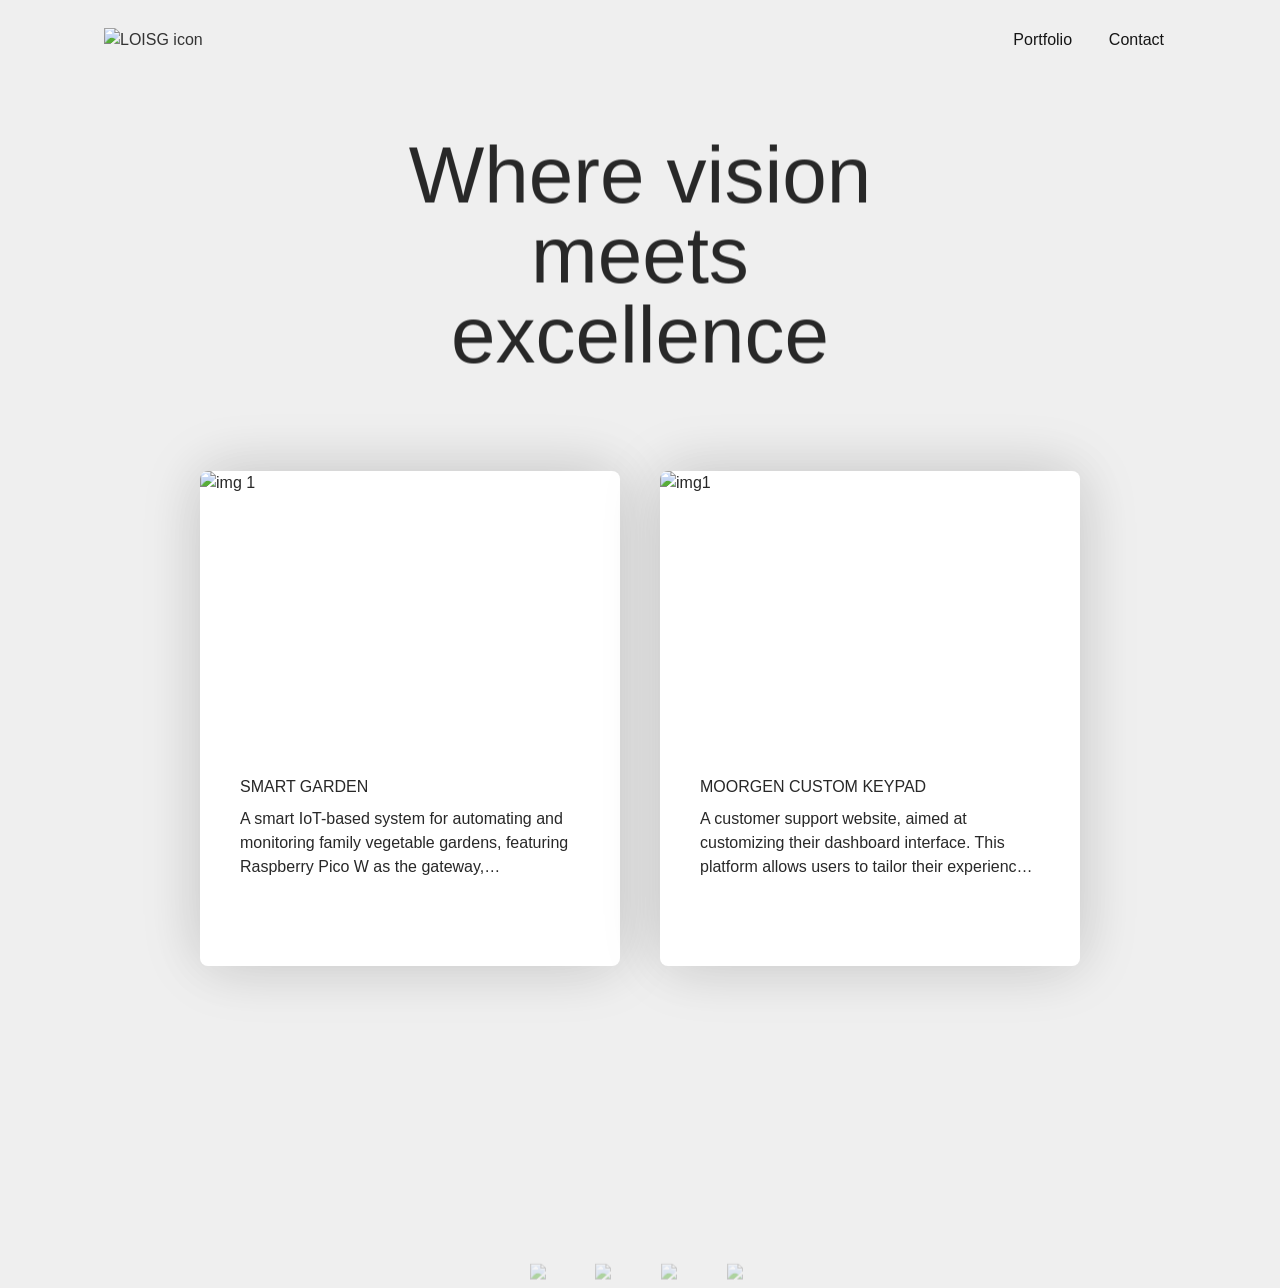
==== commit 2650a49a: "change url moorgen" ====
--- a/portfolio/index.html
+++ b/portfolio/index.html
@@ -176,7 +176,7 @@
                                             alt="img1"
                                             class="image landscape"
                                         /><a
-                                            href="https://moorgen-custom-keypad.netlify.app/"
+                                            href="https://nguyenthanhloisg.github.io/Custom-Moorgen-Keypad/"
                                             target="_blank"
                                             class="works-hover-follow w-inline-block"
                                             ><div class="font-move">
@@ -186,7 +186,7 @@
                                     </div>
                                     <div class="work-content">
                                         <a
-                                            href="https://moorgen-custom-keypad.netlify.app/"
+                                            href="https://nguyenthanhloisg.github.io/Custom-Moorgen-Keypad/"
                                             target="_blank"
                                             class="text-weight-medium caps"
                                             >Moorgen Custom Keypad</a
